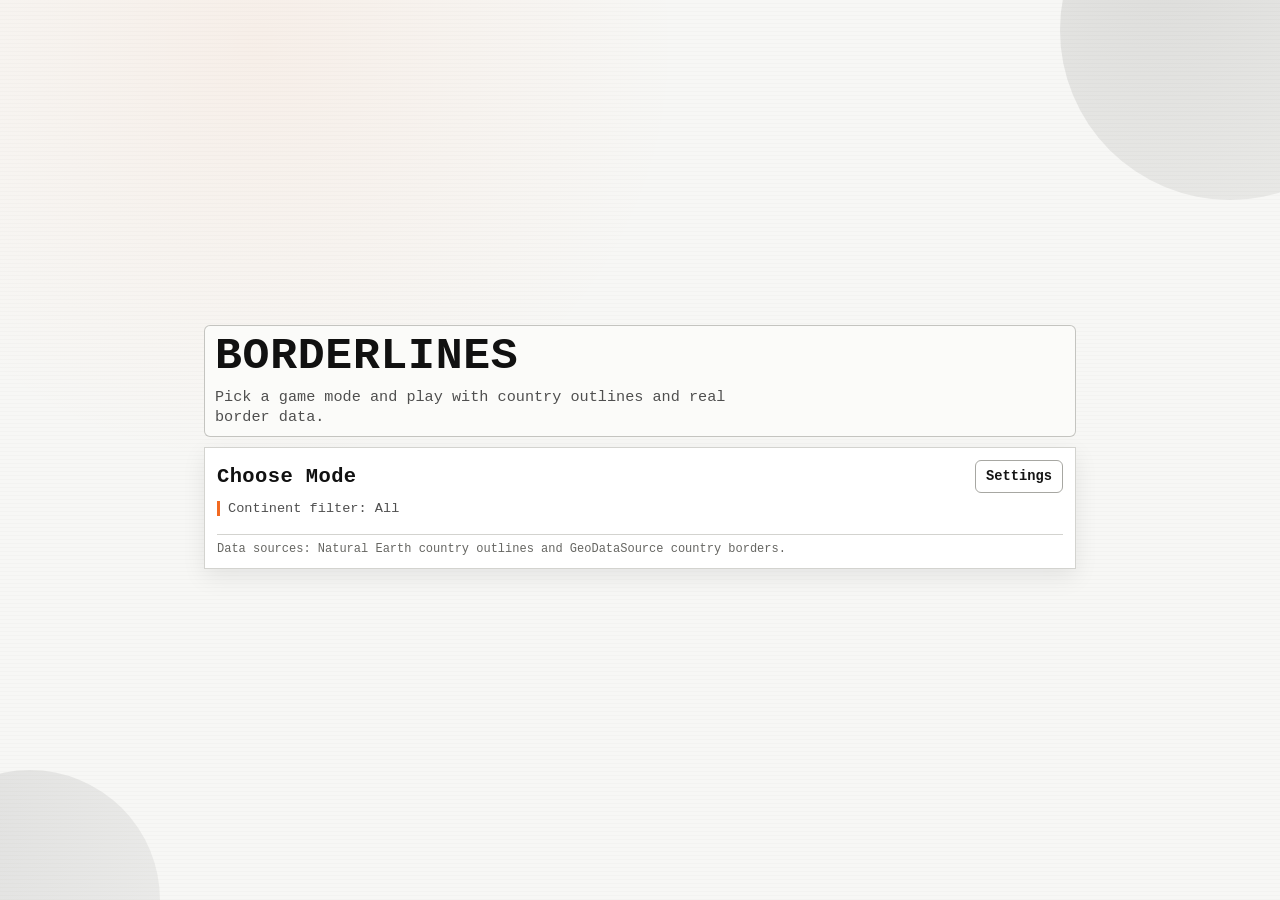
==== index.html @ 9e017c67 "s" ====
<!doctype html>
<html lang="en">
  <head>
    <meta charset="UTF-8" />
    <meta name="viewport" content="width=device-width, initial-scale=1.0" />
    <title>Borderlines Modes</title>
    <link
      rel="stylesheet"
      href="https://cdnjs.cloudflare.com/ajax/libs/font-awesome/6.7.2/css/all.min.css"
      integrity="sha512-Evv84Mr4kqVGRNSgIGL/F/aIDqQb7xQ2vcrdIwxfjThSH8CSR7PBEakCr51Ck+w+/U6swU2Im1vVX0SVk9ABhg=="
      crossorigin="anonymous"
      referrerpolicy="no-referrer"
    />
    <link rel="stylesheet" href="./style.css" />
    <link rel="stylesheet" href="./backdrop.css" />
    <link rel="stylesheet" href="./home.css" />
    <link rel="stylesheet" href="./mobile.css" media="(max-width: 780px)" />
  </head>
  <body>
    <div id="outlineBackdrop" class="outline-backdrop" aria-hidden="true"></div>
    <div class="bg-shape bg-shape-1" aria-hidden="true"></div>
    <div class="bg-shape bg-shape-2" aria-hidden="true"></div>

    <main class="app">
      <div class="top-nav-row hidden" id="topNavRow">
        <button id="backToModesBtn" type="button" class="ghost">
          <i class="fa-solid fa-arrow-left" aria-hidden="true"></i>
          <span>Back to modes</span>
        </button>
      </div>

      <header class="header">
        <h1>Borderlines</h1>
        <p id="headerDescription">
          Pick a game mode and play with country outlines and real border data.
        </p>
        <p id="headerMeta" class="header-meta hidden" aria-live="polite"></p>
      </header>

      <section id="modeSelect" class="card mode-select">
        <div class="mode-select-head">
          <h2>Choose Mode</h2>
          <button id="openSettingsBtn" type="button" class="ghost">
            Settings
          </button>
        </div>
        <p id="activeContinentLabel" class="active-filter">
          Continent filter: All
        </p>

        <div id="modeCards" class="mode-cards"></div>
        <p class="source-note">
          Data sources: Natural Earth country outlines and GeoDataSource country
          borders.
        </p>
      </section>

      <div
        id="settingsOverlay"
        class="settings-overlay hidden"
        aria-hidden="true"
      ></div>
      <div
        id="settingsPanel"
        class="settings-panel hidden"
        role="dialog"
        aria-modal="true"
        aria-labelledby="settingsTitle"
      >
        <h3 id="settingsTitle">Game Settings</h3>
        <label for="continentSelect" class="settings-label">Continent</label>
        <select id="continentSelect"></select>
        <p class="settings-note">Competitive uses the global pool (All).</p>
        <div class="settings-actions">
          <button id="saveSettingsBtn" type="button">Apply</button>
          <button id="closeSettingsBtn" type="button" class="ghost">
            Close
          </button>
        </div>
      </div>

      <div
        id="nameEntryOverlay"
        class="name-entry-overlay hidden"
        aria-hidden="true"
      ></div>
      <div
        id="nameEntryPanel"
        class="name-entry-panel hidden"
        role="dialog"
        aria-modal="true"
        aria-labelledby="nameEntryTitle"
      >
        <h3 id="nameEntryTitle">Enter Competitor Name</h3>
        <p class="name-entry-copy">
          This name is used on the Competitive Mode leaderboard.
        </p>
        <label for="nameEntryInput" class="settings-label">Display Name</label>
        <div class="name-entry-name-row">
          <input
            id="nameEntryInput"
            type="text"
            maxlength="16"
            autocomplete="off"
            placeholder="AtlasRival"
          />
          <button id="generateNameBtn" type="button" class="ghost">
            Generate
          </button>
        </div>
        <label for="nameEntryCountryInput" class="settings-label"
          >Country</label
        >
        <div class="name-entry-country-row">
          <input
            id="nameEntryCountryInput"
            type="text"
            autocomplete="off"
            placeholder="Type country (for example Japan or JP)"
          />
          <span id="nameEntryCountryEmoji" class="name-entry-country-emoji"
            >🌐</span
          >
        </div>
        <p id="nameEntryError" class="name-entry-error" aria-live="polite"></p>
        <div class="name-entry-actions">
          <button id="saveNameBtn" type="button">Save Name</button>
          <button id="cancelNameBtn" type="button" class="ghost">Cancel</button>
        </div>
      </div>

      <section id="gameSection" class="card game-card hidden">
        <div class="status-row hidden">
          <span id="roundLabel">Round 0 / 0</span>
          <span id="scoreLabel">Score: 0</span>
        </div>

        <h3 id="promptLabel" class="prompt"></h3>
        <p id="hintLabel" class="hint"></p>

        <div id="mapAssistRow" class="assist-row">
          <label class="assist-toggle" for="mapAssistToggle">
            <input id="mapAssistToggle" type="checkbox" />
            <span class="assist-toggle-ui" aria-hidden="true"></span>
            <span class="assist-toggle-text">World map assist</span>
          </label>
        </div>

        <div id="worldMapWrap" class="world-map-wrap hidden">
          <div class="map-controls" aria-label="Map zoom controls">
            <button
              id="mapZoomInBtn"
              class="map-control-btn"
              type="button"
              aria-label="Zoom in map"
            >
              +
            </button>
            <button
              id="mapZoomOutBtn"
              class="map-control-btn"
              type="button"
              aria-label="Zoom out map"
            >
              -
            </button>
          </div>
          <svg
            id="worldMapSvg"
            viewBox="0 0 920 430"
            role="img"
            aria-label="World map helper"
          ></svg>
        </div>

        <div id="singleWrap" class="outline-wrap hidden">
          <svg
            id="outlineSvg"
            viewBox="0 0 640 380"
            role="img"
            aria-label="Country outline"
          ></svg>
        </div>

        <div id="duelWrap" class="duel-wrap hidden">
          <div class="duel-card">
            <span id="leftTag" class="duel-tag">A</span>
            <svg
              id="leftSvg"
              viewBox="0 0 640 380"
              role="img"
              aria-label="Outline A"
            ></svg>
          </div>
          <div class="duel-card">
            <span id="rightTag" class="duel-tag">B</span>
            <svg
              id="rightSvg"
              viewBox="0 0 640 380"
              role="img"
              aria-label="Outline B"
            ></svg>
          </div>
        </div>

        <div
          id="multiWrap"
          class="multi-wrap hidden"
          aria-label="Clue country outlines"
        ></div>

        <div id="textInputWrap" class="answer-row hidden">
          <input
            id="answerInput"
            type="text"
            placeholder="Type answer"
            autocomplete="off"
          />
        </div>

        <div id="chainBuilderWrap" class="chain-builder-wrap hidden">
          <div class="chain-input-row">
            <div class="chain-input-cell">
              <div class="chain-inline-row">
                <input
                  id="chainInput1"
                  type="text"
                  placeholder="First middle country"
                  autocomplete="off"
                />
                <div id="chainPreviewCard1" class="chain-inline-preview hidden">
                  <svg
                    id="chainPreview1"
                    viewBox="0 0 640 380"
                    class="mini-outline-svg"
                    role="img"
                    aria-label="Middle country 1 preview"
                  ></svg>
                </div>
              </div>
            </div>
            <div class="chain-input-cell">
              <div class="chain-inline-row">
                <input
                  id="chainInput2"
                  type="text"
                  placeholder="Second middle country"
                  autocomplete="off"
                />
                <div id="chainPreviewCard2" class="chain-inline-preview hidden">
                  <svg
                    id="chainPreview2"
                    viewBox="0 0 640 380"
                    class="mini-outline-svg"
                    role="img"
                    aria-label="Middle country 2 preview"
                  ></svg>
                </div>
              </div>
            </div>
            <button id="chainSubmitBtn" type="button">Submit Chain</button>
          </div>
        </div>

        <div id="choiceWrap" class="choice-wrap hidden"></div>

        <div id="secondaryActions" class="secondary-actions hidden">
          <button id="submitBtn" type="button">Submit</button>
          <button id="revealBtn" type="button" class="ghost">
            Reveal Answer
          </button>
        </div>

        <p id="feedback" class="feedback" aria-live="polite"></p>

        <div
          id="resultOverlay"
          class="result-overlay hidden"
          aria-live="polite"
        >
          <div id="resultOverlayCard" class="result-overlay-card">
            <p id="resultOverlayMessage" class="result-overlay-message"></p>
            <button id="overlayNextBtn" type="button">Next</button>
          </div>
        </div>
      </section>

      <section id="finishCard" class="card result-card hidden">
        <h2>Game Over</h2>
        <div id="finalScore" class="score-summary"></div>
        <div id="leaderboardWrap" class="leaderboard-wrap hidden">
          <div class="leaderboard-head">
            <h3>Competitive Mode Daily Leaderboard</h3>
          </div>
          <p id="playerNameLabel" class="player-name-label">Player: not set</p>
          <p
            id="leaderboardStatus"
            class="leaderboard-status"
            aria-live="polite"
          ></p>
          <ol id="leaderboardList" class="leaderboard-list"></ol>
        </div>
      </section>
    </main>

    <script src="./vendor/d3.v7.min.js"></script>
    <script type="module" src="./js/app.js"></script>
  </body>
</html>
---- style.css ----
:root {
  --paper: #f7f7f5;
  --panel: #ffffff;
  --ink: #111111;
  --ink-muted: #4f4f4f;
  --line: #d3d3cf;
  --line-strong: #a7a7a2;
  --accent: #f26a21;
  --accent-deep: #c94d10;
  --correct: #1a7f45;
  --wrong: #ad2d2d;
  --shadow: 0 8px 22px rgba(0, 0, 0, 0.08);
}

* {
  box-sizing: border-box;
}

html,
body {
  height: 100%;
}

body {
  margin: 0;
  min-height: 100vh;
  color: var(--ink);
  background:
    radial-gradient(
      circle at 20% 5%,
      rgba(242, 106, 33, 0.06),
      transparent 32%
    ),
    repeating-linear-gradient(
      0deg,
      rgba(0, 0, 0, 0.015),
      rgba(0, 0, 0, 0.015) 1px,
      transparent 1px,
      transparent 4px
    ),
    var(--paper);
  font-family: "Menlo", "Monaco", "Courier New", "Liberation Mono", monospace;
  overflow-x: hidden;
  display: flex;
  align-items: center;
  justify-content: center;
}

body.settings-open {
  overflow: hidden;
}

body.name-modal-open {
  overflow: hidden;
}

.bg-shape {
  position: fixed;
  z-index: 0;
  border-radius: 999px;
  pointer-events: none;
}

.bg-shape-1 {
  width: 340px;
  height: 340px;
  top: -140px;
  right: -120px;
  opacity: 0.12;
  background: radial-gradient(circle at 30% 30%, #222222, #9a9a95);
}

.bg-shape-2 {
  width: 260px;
  height: 260px;
  bottom: -130px;
  left: -100px;
  opacity: 0.1;
  background: radial-gradient(circle at 20% 20%, #222222, #9d9d98);
}

.app {
  position: relative;
  z-index: 1;
  width: min(900px, 100%);
  margin: 0;
  padding: 20px 14px 26px;
}

.top-nav-row {
  margin: 0 0 8px;
  display: flex;
}

.header {
  position: relative;
  margin-bottom: 10px;
  padding: 8px 10px;
  border: 1px solid rgba(167, 167, 162, 0.65);
  border-radius: 6px;
  background: rgba(252, 252, 250, 0.9);
  backdrop-filter: blur(1px);
}

.header h1 {
  margin: 0;
  font-size: clamp(1.95rem, 3.8vw, 2.8rem);
  line-height: 1;
  letter-spacing: 0.7px;
  text-transform: uppercase;
}

.header p {
  margin: 8px 0 0;
  color: var(--ink-muted);
  max-width: 62ch;
  font-size: 0.95rem;
  line-height: 1.35;
}

.header-meta {
  margin: 8px 0 0;
  color: var(--ink);
  font-size: 0.9rem;
  font-weight: 700;
  letter-spacing: 0.15px;
  display: flex;
  flex-wrap: wrap;
  gap: 6px;
}

.meta-pill {
  display: inline-flex;
  align-items: center;
  padding: 3px 10px;
  border-radius: 999px;
  background: var(--accent);
  border: 1px solid var(--accent-deep);
  color: #fff;
  font-size: 0.78rem;
  font-weight: 700;
  line-height: 1.2;
}

.card {
  background: var(--panel);
  border: 1px solid var(--line);
  box-shadow: var(--shadow);
}

.mode-select,
.game-card,
.result-card {
  padding: 12px;
}

.game-card {
  position: relative;
}

.mode-select h2 {
  margin: 0;
  letter-spacing: 0.4px;
  font-size: 1.28rem;
}

.mode-select-head {
  display: flex;
  justify-content: space-between;
  align-items: center;
  gap: 8px;
  margin-bottom: 8px;
}

.active-filter {
  margin: 0 0 10px;
  color: var(--ink-muted);
  font-size: 0.85rem;
  border-left: 3px solid var(--accent);
  padding-left: 8px;
  cursor: pointer;
}

.active-filter:hover {
  color: var(--ink);
}

.active-filter:focus-visible {
  outline: 2px solid var(--accent);
  outline-offset: 3px;
  border-radius: 4px;
}

.settings-panel {
  position: fixed;
  left: 50%;
  top: 50%;
  transform: translate(-50%, -50%);
  z-index: 30;
  width: min(420px, calc(100vw - 24px));
  margin: 0;
  padding: 14px;
  border: 1px solid var(--line-strong);
  border-radius: 6px;
  background: #fdfdfc;
  box-shadow: 0 18px 36px rgba(0, 0, 0, 0.25);
}

.settings-overlay {
  position: fixed;
  inset: 0;
  z-index: 29;
  background: rgba(10, 10, 10, 0.45);
  backdrop-filter: blur(1px);
}

.name-entry-overlay {
  position: fixed;
  inset: 0;
  z-index: 33;
  background:
    radial-gradient(
      circle at 18% 14%,
      rgba(242, 106, 33, 0.22),
      transparent 44%
    ),
    rgba(9, 9, 9, 0.62);
  backdrop-filter: blur(2px);
}

.name-entry-panel {
  position: fixed;
  left: 50%;
  top: 50%;
  transform: translate(-50%, -50%);
  z-index: 34;
  width: min(440px, calc(100vw - 24px));
  margin: 0;
  padding: 16px;
  border: 1px solid rgba(201, 77, 16, 0.5);
  border-radius: 10px;
  background: linear-gradient(
    160deg,
    rgba(255, 255, 255, 0.98),
    rgba(251, 246, 242, 0.98)
  );
  box-shadow: 0 26px 58px rgba(0, 0, 0, 0.28);
}

.name-entry-panel h3 {
  margin: 0;
  letter-spacing: 0.25px;
  font-size: 1.04rem;
}

.name-entry-copy {
  margin: 6px 0 10px;
  color: var(--ink-muted);
  font-size: 0.82rem;
  line-height: 1.4;
}

.name-entry-name-row {
  display: grid;
  grid-template-columns: 1fr auto;
  gap: 8px;
  align-items: center;
}

#nameEntryInput {
  width: 100%;
  border: 1px solid rgba(201, 77, 16, 0.42);
  border-radius: 8px;
  padding: 10px 11px;
  font: inherit;
  font-size: 1rem;
  font-weight: 700;
  color: #1d1d1a;
  background: #fff;
}

.name-entry-country-row {
  display: grid;
  grid-template-columns: 1fr auto;
  gap: 8px;
  align-items: center;
}

#nameEntryCountryInput {
  width: 100%;
  margin-top: 2px;
  border: 1px solid rgba(201, 77, 16, 0.35);
  border-radius: 8px;
  padding: 9px 10px;
  font: inherit;
  font-size: 0.92rem;
  background: #fff;
}

.name-entry-country-emoji {
  width: 38px;
  height: 38px;
  margin-top: 2px;
  border: 1px solid rgba(201, 77, 16, 0.35);
  border-radius: 8px;
  display: inline-flex;
  align-items: center;
  justify-content: center;
  font-size: 1.2rem;
  background: #fff;
}

#generateNameBtn {
  min-width: 98px;
  margin-top: 0;
}

#nameEntryInput:focus {
  outline: none;
  border-color: var(--accent);
  box-shadow: 0 0 0 3px rgba(242, 106, 33, 0.22);
}

#nameEntryCountryInput:focus {
  outline: none;
  border-color: var(--accent);
  box-shadow: 0 0 0 3px rgba(242, 106, 33, 0.18);
}

.name-entry-error {
  min-height: 20px;
  margin: 7px 0 0;
  color: var(--wrong);
  font-size: 0.78rem;
  font-weight: 700;
}

.name-entry-actions {
  margin-top: 8px;
  display: flex;
  gap: 8px;
  flex-wrap: wrap;
}

#saveNameBtn {
  background: var(--accent);
  border-color: var(--accent-deep);
}

#saveNameBtn:hover {
  background: var(--accent-deep);
}

.settings-panel h3 {
  margin: 0 0 6px;
  font-size: 0.95rem;
}

.settings-label {
  display: block;
  margin-bottom: 4px;
  font-weight: 700;
  font-size: 0.85rem;
}

#continentSelect {
  width: 100%;
  border: 1px solid var(--line-strong);
  border-radius: 6px;
  padding: 7px 8px;
  font: inherit;
  background: #fff;
}

.settings-actions {
  margin-top: 8px;
  display: flex;
  gap: 8px;
  flex-wrap: wrap;
}

.settings-note {
  margin: 6px 0 0;
  color: var(--ink-muted);
  font-size: 0.78rem;
  line-height: 1.35;
}

.mode-cards {
  display: grid;
  grid-template-columns: repeat(2, minmax(0, 1fr));
  gap: 10px;
}

.mode-card {
  border: 1px solid var(--line-strong);
  border-radius: 10px;
  background: linear-gradient(170deg, #ffffff, #fbfbf8);
  color: var(--ink);
  text-align: left;
  padding: 11px;
  display: grid;
  grid-template-columns: 1fr;
  gap: 9px;
  align-items: start;
  cursor: pointer;
  transition:
    transform 140ms ease,
    border-color 110ms ease,
    background-color 110ms ease,
    box-shadow 140ms ease;
}

.mode-card-top {
  display: grid;
  grid-template-columns: auto 1fr;
  gap: 9px;
  align-items: start;
}

.mode-card-icon {
  width: 30px;
  height: 30px;
  border: 1px solid rgba(201, 77, 16, 0.28);
  border-radius: 8px;
  background: rgba(242, 106, 33, 0.09);
  color: #a44712;
  display: inline-flex;
  align-items: center;
  justify-content: center;
  font-size: 0.94rem;
  line-height: 1;
}

.mode-card-copy {
  display: grid;
  gap: 4px;
}

.mode-card strong {
  font-size: 0.98rem;
  line-height: 1.05;
}

.mode-card-copy > span {
  color: var(--ink-muted);
  font-size: 0.8rem;
  line-height: 1.25;
}

.mode-card:hover {
  border-color: var(--accent);
  background: linear-gradient(170deg, #fffdf8, #fff4ec);
  box-shadow: 0 8px 20px rgba(0, 0, 0, 0.1);
  transform: translateY(-1px);
}

.mode-card.locked {
  border-color: #b7b7b2;
  background: linear-gradient(180deg, #f3f3f1, #ecece8);
  color: #5e5e59;
  cursor: not-allowed;
  opacity: 0.9;
}

.mode-card.locked:hover {
  border-color: #b7b7b2;
  background: linear-gradient(180deg, #f3f3f1, #ecece8);
}

.mode-lock-note {
  display: inline-flex;
  justify-self: start;
  align-items: center;
  padding: 3px 8px;
  border: 1px solid #a0a09b;
  border-radius: 999px;
  background: #dfdfda;
  color: #3d3d38;
  font-size: 0.72rem;
  font-weight: 700;
}

.status-row {
  display: flex;
  justify-content: space-between;
  gap: 8px;
  font-weight: 700;
  font-size: 0.85rem;
  margin-bottom: 8px;
}

.prompt {
  margin: 4px 0;
  font-size: 1.18rem;
  line-height: 1.18;
}

.hint {
  margin: 3px 0 10px;
  color: var(--ink-muted);
  font-size: 0.84rem;
  line-height: 1.3;
}

.assist-row {
  margin: 0 0 8px;
}

.assist-toggle {
  display: inline-flex;
  align-items: center;
  gap: 7px;
  color: var(--ink-muted);
  font-weight: 600;
  font-size: 0.82rem;
  cursor: pointer;
}

.assist-toggle input {
  position: absolute;
  opacity: 0;
  width: 1px;
  height: 1px;
  pointer-events: none;
}

.assist-toggle-ui {
  width: 36px;
  height: 20px;
  border-radius: 999px;
  border: 1px solid var(--line-strong);
  background: #efefed;
  position: relative;
  flex: 0 0 auto;
  transition: background-color 150ms ease;
}

.assist-toggle-ui::after {
  content: "";
  position: absolute;
  width: 14px;
  height: 14px;
  border-radius: 50%;
  top: 2px;
  left: 2px;
  background: #ffffff;
  border: 1px solid #9d9d99;
  transition: transform 150ms ease;
}

.assist-toggle input:checked + .assist-toggle-ui {
  background: var(--accent);
  border-color: var(--accent-deep);
}

.assist-toggle input:checked + .assist-toggle-ui::after {
  transform: translateX(16px);
  border-color: #8d350f;
}

.assist-toggle-text {
  line-height: 1.15;
}

.world-map-wrap {
  margin-bottom: 10px;
  border: 1px solid var(--line-strong);
  border-radius: 6px;
  background: #fbfbfa;
  overflow: hidden;
  position: relative;
}

#worldMapSvg {
  width: 100%;
  height: auto;
  display: block;
  cursor: grab;
  touch-action: none;
  -webkit-tap-highlight-color: transparent;
}

#worldMapSvg.is-zooming {
  cursor: grabbing;
}

#worldMapSvg:active {
  cursor: grabbing;
}

.world-country {
  fill: #e7e7e3;
  stroke: #9d9d99;
  stroke-width: 0.65;
  stroke-linejoin: round;
  stroke-linecap: round;
  vector-effect: non-scaling-stroke;
  shape-rendering: geometricPrecision;
}

#worldMapSvg.is-zooming .world-country {
  vector-effect: none;
  shape-rendering: optimizeSpeed;
}

#worldMapSvg.is-zooming .world-map-label-tag {
  opacity: 0;
}

.world-country[data-iso2] {
  cursor: inherit;
}

.world-country[data-iso2]:hover {
  fill: #f1ebe0;
}

.map-controls {
  position: absolute;
  right: 10px;
  top: 10px;
  display: flex;
  flex-direction: column;
  gap: 8px;
  z-index: 2;
}

.map-control-btn {
  width: 48px;
  height: 48px;
  border: 1px solid #111;
  background: rgba(247, 244, 235, 0.96);
  color: #111;
  font-size: 1.4rem;
  line-height: 1;
  cursor: pointer;
  touch-action: manipulation;
}

.map-control-btn:hover {
  background: #ece6d8;
}

.map-control-btn:active {
  background: #e3dac7;
}

.map-control-btn:focus-visible {
  outline: 2px solid var(--accent);
  outline-offset: 1px;
}
.world-country.focus,
.world-country.role-clue,
.world-country.role-mid {
  fill: #f7c6a9;
  stroke: var(--accent-deep);
  stroke-width: 1;
}

.world-country.role-answer,
.world-country.role-destination {
  fill: green;
  stroke: #7a2f08;
  stroke-width: 1.1;
}

.world-country.role-selected {
  fill: #f7d35b;
  stroke: #9a6c00;
  stroke-width: 1.2;
}

.world-country.role-start {
  fill: green;
  stroke: #585854;
  stroke-width: 1.1;
}

.world-chain-arrow {
  stroke: var(--accent-deep);
  stroke-width: 2;
  fill: none;
  marker-end: url(#worldArrowHead);
  opacity: 0.9;
}

.world-map-label {
  font-size: 12px;
  font-weight: 700;
  fill: #fff;
}

.world-map-label-bg {
  fill: var(--ink);
  stroke: #000;
  stroke-width: 0.8;
}

.outline-wrap,
.duel-card,
.mini-outline-card {
  border: 1px dashed var(--line-strong);
  border-radius: 6px;
  background: #fafaf9;
  overflow: hidden;
}

#outlineSvg,
#leftSvg,
#rightSvg,
.mini-outline-svg {
  width: 100%;
  height: auto;
  display: block;
}

.country-path {
  fill: #efefec;
  stroke: #212121;
  stroke-width: 1.9;
  stroke-linejoin: round;
  animation: pop-in 220ms ease-out;
}

@keyframes pop-in {
  from {
    transform: scale(0.985);
    transform-origin: center;
    opacity: 0.4;
  }
  to {
    transform: scale(1);
    opacity: 1;
  }
}

.duel-wrap {
  display: grid;
  grid-template-columns: repeat(2, minmax(0, 1fr));
  gap: 9px;
}

.multi-wrap {
  display: grid;
  grid-template-columns: repeat(3, minmax(0, 1fr));
  gap: 8px;
  margin-bottom: 10px;
}

.mini-outline-label,
.duel-tag {
  display: inline-block;
  margin: 6px;
  padding: 2px 7px;
  border-radius: 4px;
  background: var(--ink);
  color: #fff;
  font-size: 0.72rem;
  font-weight: 700;
}

.answer-row {
  margin-top: 10px;
  display: grid;
  grid-template-columns: 1fr;
  gap: 8px;
}

.chain-builder-wrap {
  margin-top: 10px;
  display: grid;
  gap: 8px;
}

.chain-input-row {
  display: grid;
  grid-template-columns: 1fr 1fr auto;
  gap: 8px;
  align-items: start;
}

.chain-builder-wrap.without-inline-submit .chain-input-row {
  grid-template-columns: 1fr 1fr;
}

.chain-input-cell {
  display: grid;
  gap: 5px;
}

.chain-inline-row {
  display: grid;
  grid-template-columns: 1fr 66px;
  gap: 6px;
  align-items: center;
}

#chainInput1,
#chainInput2,
#answerInput {
  border: 1px solid var(--line-strong);
  border-radius: 6px;
  padding: 8px 9px;
  font-size: 0.92rem;
  background: #fff;
}

#chainInput1:focus,
#chainInput2:focus,
#answerInput:focus,
#continentSelect:focus {
  outline: none;
  border-color: var(--accent);
  box-shadow: 0 0 0 2px rgba(242, 106, 33, 0.18);
}

.chain-inline-preview {
  width: 66px;
  height: 44px;
  border: 1px dashed var(--line-strong);
  border-radius: 6px;
  background: #fbfbfa;
  overflow: hidden;
}

.chain-inline-preview .mini-outline-svg {
  width: 100%;
  height: 100%;
}

input,
button {
  font: inherit;
}

.choice-wrap {
  margin-top: 10px;
  display: grid;
  grid-template-columns: repeat(3, minmax(0, 1fr));
  gap: 8px;
}

.secondary-actions {
  margin-top: 8px;
  display: flex;
  justify-content: flex-start;
  gap: 8px;
  flex-wrap: wrap;
}

.secondary-actions button {
  min-width: 140px;
}

.choice-btn,
button {
  border: 1px solid #151515;
  border-radius: 6px;
  padding: 8px 10px;
  background: #151515;
  color: #fff;
  font-weight: 700;
  font-size: 0.86rem;
  cursor: pointer;
  transition:
    background-color 120ms ease,
    border-color 120ms ease;
}

.choice-btn:hover,
button:hover {
  background: #2a2a2a;
}

button.ghost {
  background: #fff;
  color: #151515;
  border-color: var(--line-strong);
}

button.ghost:hover {
  background: #f6f6f4;
  border-color: var(--accent);
}

#backToModesBtn {
  display: inline-flex;
  align-items: center;
  gap: 6px;
}

#submitBtn,
#chainSubmitBtn,
#saveSettingsBtn,
#overlayNextBtn {
  background: var(--accent);
  border-color: var(--accent-deep);
}

#submitBtn:hover,
#chainSubmitBtn:hover,
#saveSettingsBtn:hover,
#overlayNextBtn:hover {
  background: var(--accent-deep);
}

.feedback {
  min-height: 20px;
  margin: 10px 0 2px;
  font-size: 0.85rem;
  font-weight: 700;
}

.feedback.correct {
  color: var(--correct);
}

.feedback.wrong {
  color: var(--wrong);
}

.result-overlay {
  position: absolute;
  inset: 0;
  display: grid;
  place-items: center;
  background: rgba(0, 0, 0, 0.42);
  border-radius: 6px;
  z-index: 6;
}

.result-overlay-card {
  width: min(520px, calc(100% - 20px));
  background: #fff;
  border: 1px solid var(--line-strong);
  border-radius: 6px;
  padding: 12px;
  box-shadow: 0 8px 20px rgba(0, 0, 0, 0.18);
}

.result-overlay-card.correct {
  border-left: 4px solid var(--correct);
}

.result-overlay-card.wrong {
  border-left: 4px solid var(--wrong);
}

.result-overlay-message {
  margin: 0 0 8px;
  color: #202020;
  font-weight: 700;
  font-size: 0.92rem;
}

.nav-row,
.finish-actions {
  display: flex;
  gap: 8px;
  flex-wrap: wrap;
}

.finish-actions {
  margin-top: 10px;
}

.score-summary {
  margin-top: 8px;
  margin-bottom: 10px;
  border: 1px solid rgba(201, 77, 16, 0.35);
  border-radius: 10px;
  padding: 10px;
  background: linear-gradient(
    140deg,
    rgba(255, 255, 255, 0.98),
    rgba(255, 244, 236, 0.95)
  );
  box-shadow: inset 0 0 0 1px rgba(255, 255, 255, 0.7);
}

.score-summary-label {
  color: var(--ink-muted);
  font-size: 0.76rem;
  font-weight: 700;
  letter-spacing: 0.5px;
  text-transform: uppercase;
}

.score-summary-value {
  display: flex;
  align-items: baseline;
  gap: 6px;
  margin-top: 1px;
}

.score-summary-main {
  font-size: clamp(2rem, 4.7vw, 2.7rem);
  line-height: 1;
  font-weight: 800;
  color: var(--accent-deep);
}

.score-summary-divider,
.score-summary-max {
  font-size: 1.12rem;
  font-weight: 700;
  color: #4c4b47;
}

.score-summary-meta {
  margin-top: 4px;
  display: inline-flex;
  align-items: center;
  gap: 7px;
  padding: 3px 9px;
  border-radius: 999px;
  border: 1px solid rgba(76, 75, 71, 0.2);
  background: rgba(255, 255, 255, 0.9);
  color: #2d2c29;
  font-size: 0.75rem;
  font-weight: 700;
}

.score-summary-dot {
  width: 5px;
  height: 5px;
  border-radius: 999px;
  background: var(--accent);
}

.leaderboard-wrap {
  margin-top: 10px;
  border: 1px solid var(--line);
  border-radius: 6px;
  padding: 10px;
  background: #fafaf8;
}

.leaderboard-head {
  display: flex;
  justify-content: space-between;
  align-items: center;
  gap: 8px;
}

.leaderboard-head h3 {
  margin: 0;
  font-size: 0.95rem;
}

.player-name-label {
  margin: 8px 0 6px;
  font-size: 0.82rem;
  color: var(--ink-muted);
}

#changePlayerNameBtn {
  margin-bottom: 6px;
}

.leaderboard-status {
  min-height: 18px;
  margin: 0 0 8px;
  font-size: 0.78rem;
  color: var(--ink-muted);
}

.leaderboard-status.wrong {
  color: var(--wrong);
}

.leaderboard-list {
  margin: 0;
  padding: 0;
  list-style: none;
  display: grid;
  gap: 6px;
}

.leaderboard-row {
  display: grid;
  grid-template-columns: 44px minmax(0, 1fr) 74px 58px;
  align-items: center;
  gap: 6px;
  border: 1px solid var(--line);
  border-radius: 6px;
  padding: 6px 8px;
  font-size: 0.8rem;
  background: #fff;
  position: relative;
}

.leaderboard-row.me {
  border: 2px solid var(--accent);
  background: #fff8f2;
  box-shadow: 0 0 0 1px rgba(242, 106, 33, 0.18);
}

.lb-you {
  position: absolute;
  top: -8px;
  right: 8px;
  padding: 1px 7px;
  border-radius: 999px;
  background: var(--accent);
  color: #fff;
  font-size: 0.68rem;
  font-weight: 800;
  letter-spacing: 0.01em;
}

.lb-rank,
.lb-score,
.lb-time {
  font-weight: 700;
}

.lb-name {
  white-space: nowrap;
  overflow: hidden;
  text-overflow: ellipsis;
}

.source-note {
  margin: 8px 0 0;
  font-size: 0.75rem;
  color: #666662;
  border-top: 1px solid var(--line);
  padding-top: 7px;
}

.hidden {
  display: none;
}

@media (max-width: 780px) {
  .mode-cards,
  .choice-wrap {
    grid-template-columns: 1fr;
  }

  .duel-wrap {
    grid-template-columns: repeat(2, minmax(0, 1fr));
  }

  .multi-wrap {
    grid-template-columns: repeat(2, minmax(0, 1fr));
  }

  .meta-pill {
    padding: 2px 8px;
    font-size: 0.72rem;
  }

  .answer-row,
  .chain-input-row {
    grid-template-columns: 1fr;
  }

  button,
  #answerInput,
  #chainInput1,
  #chainInput2,
  #nameEntryInput,
  #nameEntryCountryInput {
    width: 100%;
  }

  .name-entry-name-row,
  .name-entry-country-row {
    grid-template-columns: 1fr;
  }

  .name-entry-country-emoji {
    width: 100%;
    justify-content: flex-start;
    padding-left: 10px;
  }

  .leaderboard-row {
    grid-template-columns: 34px minmax(0, 1fr) 64px 46px;
    font-size: 0.74rem;
    padding: 6px;
  }

  .name-entry-panel {
    padding: 12px;
  }

  .score-summary {
    padding: 8px;
  }
}
---- home.css ----
/* Home-only overrides for a compact newspaper puzzle vibe. */
body.home-view .header {
  margin-bottom: 10px;
  padding: 12px;
  border-top: 4px solid #111;
  border-bottom: 1px solid #cfcfca;
}

body.home-view .header h1 {
  display: inline-block;
  margin-bottom: 6px;
  padding-right: 8px;
  border-right: 5px solid var(--accent);
}

body.home-view .header p {
  margin: 0;
  max-width: 68ch;
  font-size: 0.88rem;
  color: #5a5a56;
}

body.home-view .header .header-meta {
  margin: 0;
}

body.home-view .mode-select-head {
  margin-bottom: 6px;
}

body.home-view .mode-select h2 {
  text-transform: uppercase;
  letter-spacing: 0.6px;
  font-size: 1.03rem;
}

body.home-view .active-filter {
  display: inline-flex;
  align-items: center;
  margin-bottom: 8px;
  padding: 3px 10px;
  border: 1px solid var(--accent-deep);
  border-radius: 999px;
  background: var(--accent);
  color: #fff;
  font-size: 0.78rem;
  font-weight: 700;
  line-height: 1.2;
}

body.home-view .mode-cards {
  grid-template-columns: repeat(2, minmax(0, 1fr));
  gap: 8px;
}

body.home-view .mode-card {
  min-height: 112px;
  padding: 9px;
  border-radius: 8px;
}

body.home-view .mode-card .mode-card-icon {
  width: 32px;
  height: 32px;
}

body.home-view .mode-card strong {
  font-size: 0.9rem;
}

body.home-view .mode-card-copy > span {
  font-size: 0.77rem;
}

body.home-view .mode-card:hover {
  background: #fff7f2;
}

@media (max-width: 780px) {
  body.home-view .header {
    margin-bottom: 6px;
    padding: 10px;
    border-top-width: 3px;
  }

  body.home-view .header h1 {
    margin-bottom: 4px;
    border-right-width: 4px;
  }

  body.home-view .header p {
    font-size: 0.74rem;
    line-height: 1.22;
  }

  body.home-view .header .header-meta {
    font-size: 0.74rem;
  }

  body.home-view .mode-cards {
    grid-template-columns: repeat(2, minmax(0, 1fr));
    gap: 6px;
  }

  body.home-view .active-filter {
    padding: 2px 8px;
    font-size: 0.72rem;
  }

  body.home-view .mode-card {
    min-height: 0;
    padding: 8px;
  }

  body.home-view .mode-card strong {
    font-size: 0.83rem;
  }

  body.home-view .mode-card-copy > span {
    font-size: 0.72rem;
  }
}
---- mobile.css ----
/* Mobile-only layout constraints and compact typography. */
@media (max-width: 780px) {
  :root {
    --mobile-gap: 6px;
    --mobile-radius: 6px;
  }

  html,
  body {
    height: 100%;
  }

  body {
    min-height: 100dvh;
    max-height: none;
    display: block;
    overflow-y: auto;
    overflow-x: hidden;
  }

  .bg-shape {
    opacity: 0.08;
    transform: scale(0.7);
  }

  .app {
    width: 100%;
    max-width: 100%;
    min-height: 0;
    height: auto;
    margin: 0;
    padding: 6px;
    display: flex;
    flex-direction: column;
    gap: var(--mobile-gap);
    overflow: visible;
  }

  .top-nav-row {
    margin: 0;
  }

  .top-nav-row #backToModesBtn {
    width: auto;
    min-width: 0;
    min-height: 34px;
    padding: 6px 10px;
    font-size: 0.78rem;
    line-height: 1.1;
  }

  .header {
    margin: 0;
    padding: 8px 9px;
  }

  .header h1 {
    font-size: clamp(1.2rem, 5.4vw, 1.6rem);
  }

  .header p {
    font-size: 0.8rem;
    line-height: 1.3;
  }

  .card {
    border-radius: var(--mobile-radius);
  }

  .mode-select,
  .game-card,
  .result-card {
    padding: 10px;
    overflow: visible;
    -webkit-overflow-scrolling: touch;
  }

  .game-card {
    padding-bottom: calc(188px + env(safe-area-inset-bottom));
  }

  #textInputWrap.docked-input {
    position: fixed;
    left: 8px;
    right: 8px;
    bottom: calc(60px + env(safe-area-inset-bottom));
    z-index: 13;
    margin: 0;
    padding: 8px 8px 6px;
    border: 1px solid rgba(167, 167, 162, 0.5);
    border-bottom: 0;
    border-radius: 8px 8px 0 0;
    background: rgba(252, 252, 249, 0.97);
    backdrop-filter: blur(1px);
  }

  #choiceWrap.docked-choice {
    position: fixed;
    left: 8px;
    right: 8px;
    bottom: calc(60px + env(safe-area-inset-bottom));
    z-index: 13;
    margin: 0;
    padding: 8px 8px 6px;
    border: 1px solid rgba(167, 167, 162, 0.5);
    border-bottom: 0;
    border-radius: 8px 8px 0 0;
    background: rgba(252, 252, 249, 0.97);
    backdrop-filter: blur(1px);
    grid-template-columns: repeat(3, minmax(0, 1fr));
  }

  .chain-builder-wrap.without-inline-submit {
    margin-bottom: calc(86px + env(safe-area-inset-bottom));
  }

  .chain-builder-wrap.without-inline-submit .chain-input-row {
    grid-template-columns: 1fr;
  }

  #modeSelect,
  #gameSection,
  #finishCard {
    min-height: auto;
  }

  .mode-select h2,
  .result-card h2 {
    font-size: 1.04rem;
  }

  .active-filter,
  .settings-label,
  .settings-panel h3,
  .status-row,
  .hint,
  .assist-toggle,
  .feedback,
  .source-note {
    font-size: 0.82rem;
  }

  .settings-panel {
    width: min(92vw, 360px);
    max-height: calc(100dvh - 24px);
    margin: 0;
    padding: 10px;
    overflow: auto;
  }

  #continentSelect,
  #answerInput,
  #chainInput1,
  #chainInput2 {
    min-height: 42px;
    padding: 9px 10px;
    font-size: 0.95rem;
  }

  .mode-cards {
    gap: 6px;
  }

  .mode-card {
    padding: 8px;
    gap: 6px;
  }

  .mode-card strong {
    font-size: 0.92rem;
  }

  .mode-card-copy > span {
    font-size: 0.82rem;
  }

  .prompt {
    margin: 4px 0;
    font-size: 1.1rem;
  }

  .hint,
  .assist-row {
    margin: 0 0 6px;
  }

  .assist-toggle-ui {
    width: 32px;
    height: 18px;
  }

  .assist-toggle-ui::after {
    width: 12px;
    height: 12px;
  }

  .assist-toggle input:checked + .assist-toggle-ui::after {
    transform: translateX(14px);
  }

  .world-map-wrap,
  .outline-wrap,
  .duel-card,
  .mini-outline-card {
    border-radius: 6px;
    margin-bottom: 6px;
  }

  #worldMapSvg {
    min-height: clamp(220px, 32dvh, 360px);
    max-height: 42dvh;
  }

  .map-controls {
    right: 8px;
    top: 8px;
    gap: 6px;
  }

  .map-control-btn {
    width: 44px;
    height: 44px;
    font-size: 1.25rem;
  }
  #outlineSvg,
  #leftSvg,
  #rightSvg {
    max-height: 21dvh;
  }

  .multi-wrap .mini-outline-svg {
    max-height: 12dvh;
  }

  .multi-wrap,
  .duel-wrap,
  .choice-wrap,
  .answer-row,
  .chain-input-row,
  .finish-actions {
    gap: 6px;
  }

  .duel-wrap {
    grid-template-columns: repeat(2, minmax(0, 1fr));
  }

  .multi-wrap {
    grid-template-columns: repeat(2, minmax(0, 1fr));
  }

  button,
  .choice-btn,
  #submitBtn,
  #chainSubmitBtn,
  #backToModesBtnBottom,
  #overlayNextBtn,
  #saveSettingsBtn,
  #closeSettingsBtn,
  #openSettingsBtn {
    min-height: 42px;
    padding: 9px 10px;
    font-size: 0.9rem;
    border-radius: 6px;
  }

  .secondary-actions {
    position: fixed;
    left: 8px;
    right: 8px;
    bottom: max(8px, env(safe-area-inset-bottom));
    z-index: 12;
    margin-top: 0;
    padding: 8px;
    border: 1px solid rgba(167, 167, 162, 0.5);
    border-radius: 8px;
    background: rgba(252, 252, 249, 0.96);
    backdrop-filter: blur(1px);
    justify-content: stretch;
    max-width: 900px;
    margin-left: auto;
    margin-right: auto;
  }

  .secondary-actions.paired-with-input {
    border-top: 0;
    border-radius: 0 0 8px 8px;
    padding-top: 6px;
  }

  .secondary-actions.paired-with-choice,
  .secondary-actions.paired-with-chain {
    border-top: 0;
    border-radius: 0 0 8px 8px;
    padding-top: 6px;
  }

  .secondary-actions button {
    flex: 1 1 0;
    min-width: 0;
  }

  #backToModesBtn {
    width: auto;
    flex: 0 0 auto;
    height: 30px;
    min-height: 30px;
    max-height: 30px;
    padding: 0 10px;
    font-size: 0.78rem;
    line-height: 30px;
  }

  .top-nav-row #backToModesBtn {
    height: 30px;
    min-height: 30px;
    max-height: 30px;
    padding: 0 10px;
    line-height: 30px;
  }

  .feedback {
    min-height: 20px;
    margin: 6px 0 1px;
  }

  .source-note {
    margin-top: 6px;
    line-height: 1.2;
  }

  .result-overlay {
    border-radius: 6px;
  }

  .result-overlay-card {
    width: min(92vw, 330px);
    padding: 9px;
    border-radius: 6px;
  }

  .result-overlay-message {
    margin-bottom: 7px;
    font-size: 0.88rem;
    line-height: 1.2;
  }
}

@media (max-width: 420px) {
  .header h1 {
    font-size: 1.14rem;
  }

  .header p,
  .status-row,
  .hint,
  .assist-toggle,
  .mode-card strong,
  .mode-card-copy > span,
  button,
  #answerInput,
  #chainInput1,
  #chainInput2,
  .feedback,
  .source-note {
    font-size: 0.8rem;
  }

  #worldMapSvg {
    min-height: clamp(200px, 30dvh, 300px);
    max-height: 38dvh;
  }

  #outlineSvg,
  #leftSvg,
  #rightSvg {
    max-height: 19dvh;
  }
}
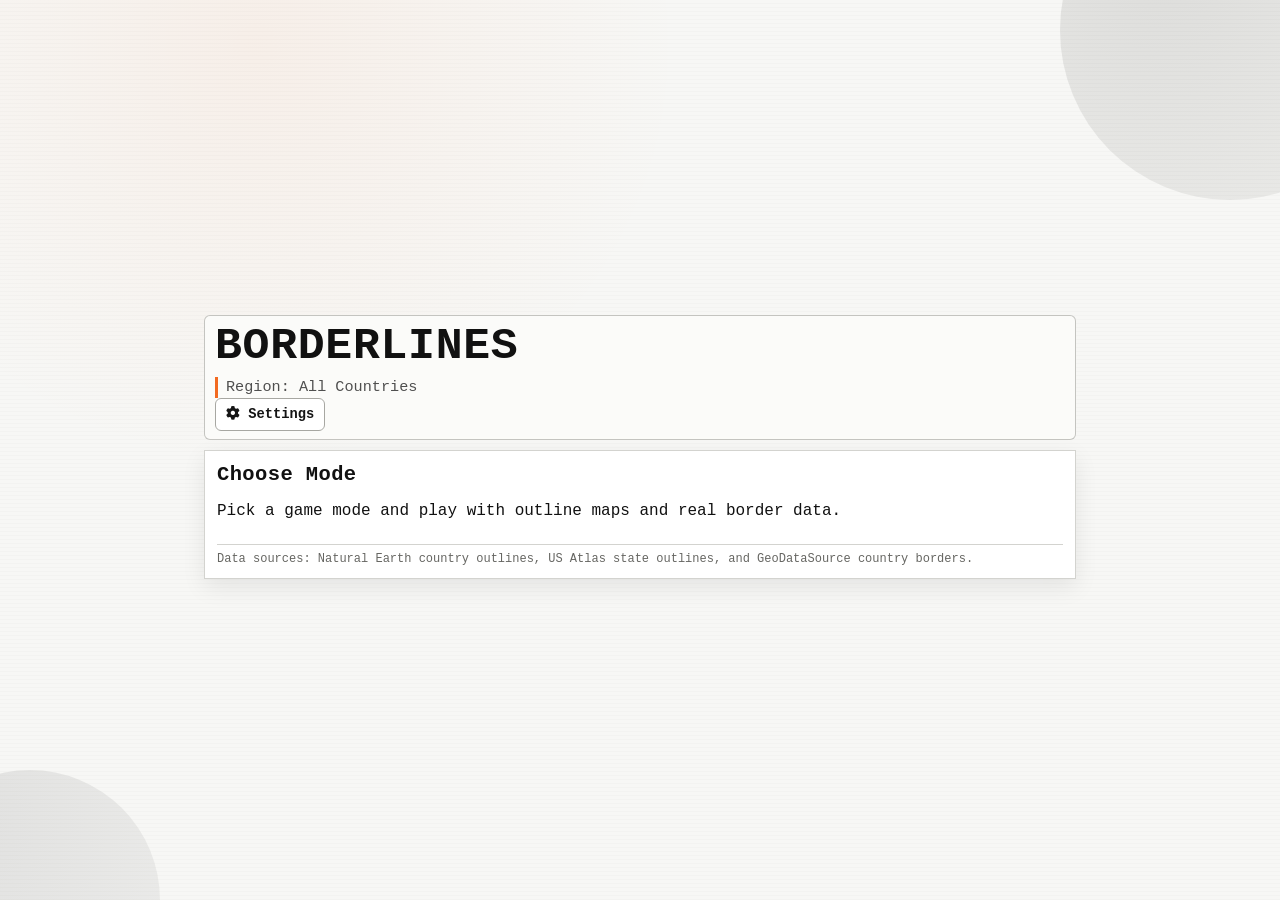
==== commit 49e9dd05: "s" ====
--- a/index.html
+++ b/index.html
@@ -30,28 +30,38 @@
       </div>
 
       <header class="header">
-        <h1>Borderlines</h1>
-        <p id="headerDescription">
-          Pick a game mode and play with country outlines and real border data.
-        </p>
+        <div class="header-title-row">
+          <h1>Borderlines</h1>
+          <span id="headerModeLabel" class="header-mode-label hidden"></span>
+        </div>
+        <div class="header-utility-row">
+          <p id="activeContinentLabel" class="active-filter">
+            Region: All Countries
+          </p>
+          <button
+            id="openSettingsBtn"
+            type="button"
+            class="ghost"
+            aria-label="Open settings"
+          >
+            <i class="fa-solid fa-gear" aria-hidden="true"></i>
+            <span class="settings-btn-label">Settings</span>
+          </button>
+        </div>
         <p id="headerMeta" class="header-meta hidden" aria-live="polite"></p>
       </header>
 
       <section id="modeSelect" class="card mode-select">
         <div class="mode-select-head">
           <h2>Choose Mode</h2>
-          <button id="openSettingsBtn" type="button" class="ghost">
-            Settings
-          </button>
-        </div>
-        <p id="activeContinentLabel" class="active-filter">
-          Continent filter: All
+        </div>
+        <p id="headerDescription">
+          Pick a game mode and play with outline maps and real border data.
         </p>
-
         <div id="modeCards" class="mode-cards"></div>
         <p class="source-note">
-          Data sources: Natural Earth country outlines and GeoDataSource country
-          borders.
+          Data sources: Natural Earth country outlines, US Atlas state outlines,
+          and GeoDataSource country borders.
         </p>
       </section>
 
@@ -68,9 +78,11 @@
         aria-labelledby="settingsTitle"
       >
         <h3 id="settingsTitle">Game Settings</h3>
-        <label for="continentSelect" class="settings-label">Continent</label>
+        <label for="continentSelect" class="settings-label">Region</label>
         <select id="continentSelect"></select>
-        <p class="settings-note">Competitive uses the global pool (All).</p>
+        <p class="settings-note">
+          Competitive always uses All Countries (continent and US States filters do not apply).
+        </p>
         <div class="settings-actions">
           <button id="saveSettingsBtn" type="button">Apply</button>
           <button id="closeSettingsBtn" type="button" class="ghost">
@@ -142,7 +154,9 @@
           <label class="assist-toggle" for="mapAssistToggle">
             <input id="mapAssistToggle" type="checkbox" />
             <span class="assist-toggle-ui" aria-hidden="true"></span>
-            <span class="assist-toggle-text">World map assist</span>
+            <span id="mapAssistToggleText" class="assist-toggle-text"
+              >Map assist</span
+            >
           </label>
         </div>
 
@@ -169,7 +183,7 @@
             id="worldMapSvg"
             viewBox="0 0 920 430"
             role="img"
-            aria-label="World map helper"
+            aria-label="Map helper"
           ></svg>
         </div>
 
@@ -206,7 +220,7 @@
         <div
           id="multiWrap"
           class="multi-wrap hidden"
-          aria-label="Clue country outlines"
+          aria-label="Clue outlines"
         ></div>
 
         <div id="textInputWrap" class="answer-row hidden">
@@ -304,6 +318,7 @@
     </main>
 
     <script src="./vendor/d3.v7.min.js"></script>
+    <script src="./vendor/topojson-client.min.js"></script>
     <script type="module" src="./js/app.js"></script>
   </body>
 </html>
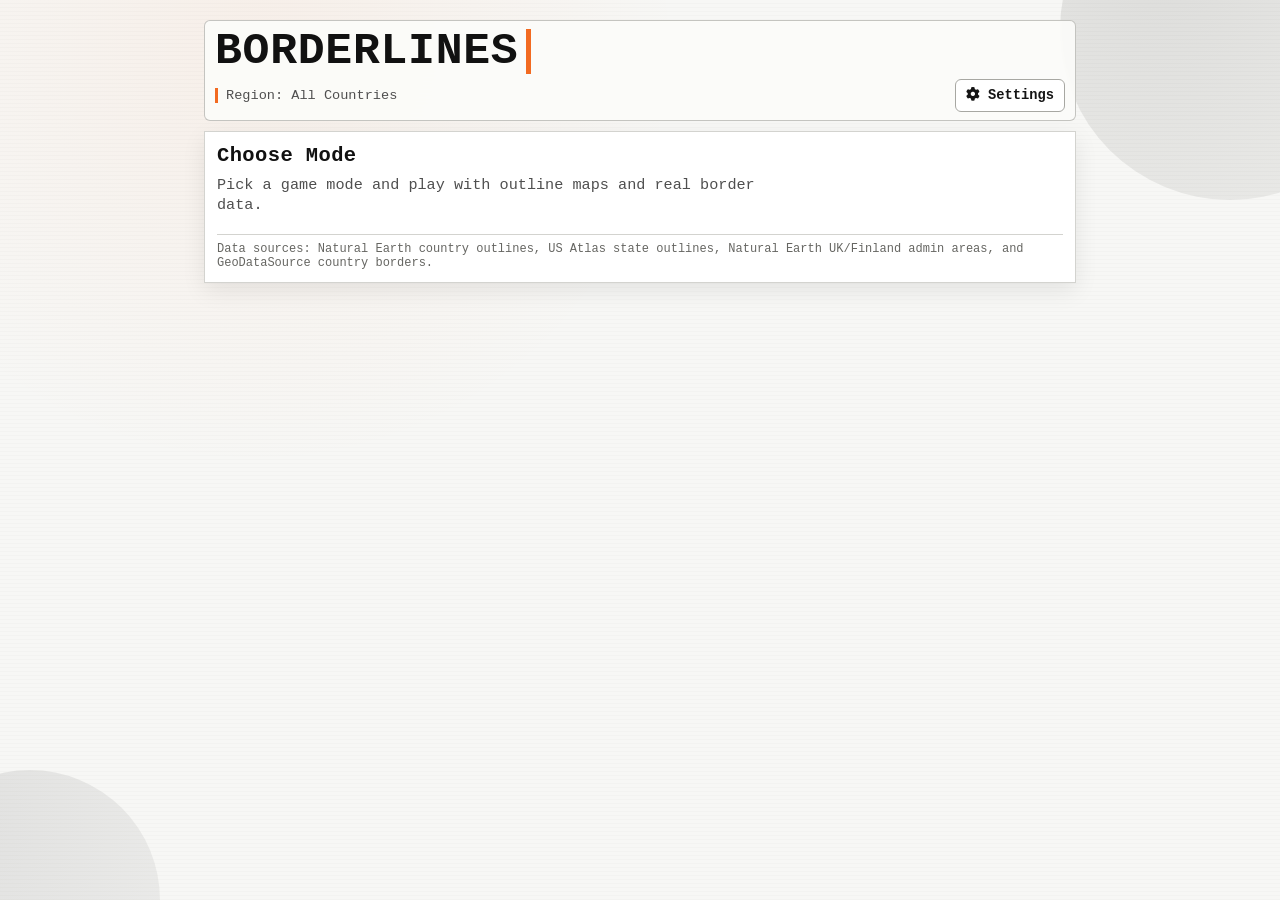
==== commit 4d4d1bdd: "s" ====
--- a/index.html
+++ b/index.html
@@ -61,7 +61,8 @@
         <div id="modeCards" class="mode-cards"></div>
         <p class="source-note">
           Data sources: Natural Earth country outlines, US Atlas state outlines,
-          and GeoDataSource country borders.
+          Natural Earth UK/Finland admin areas, and GeoDataSource country
+          borders.
         </p>
       </section>
 
@@ -81,7 +82,8 @@
         <label for="continentSelect" class="settings-label">Region</label>
         <select id="continentSelect"></select>
         <p class="settings-note">
-          Competitive always uses All Countries (continent and US States filters do not apply).
+          Competitive always uses All Countries (continent, US States, and UK
+          Areas/Finland Regions filters do not apply).
         </p>
         <div class="settings-actions">
           <button id="saveSettingsBtn" type="button">Apply</button>
--- a/style.css
+++ b/style.css
@@ -10,6 +10,13 @@
   --correct: #1a7f45;
   --wrong: #ad2d2d;
   --shadow: 0 8px 22px rgba(0, 0, 0, 0.08);
+  --font-ui:
+    ui-monospace, "SFMono-Regular", Menlo, Monaco, Consolas,
+    "Liberation Mono", "Courier New", monospace;
+  --font-ui-emoji:
+    ui-monospace, "SFMono-Regular", Menlo, Monaco, Consolas,
+    "Liberation Mono", "Courier New", "Apple Color Emoji",
+    "Segoe UI Emoji", "Noto Color Emoji", monospace;
 }
 
 * {
@@ -39,11 +46,12 @@
       transparent 4px
     ),
     var(--paper);
-  font-family: "Menlo", "Monaco", "Courier New", "Liberation Mono", monospace;
+  font-family: var(--font-ui);
+  overflow-y: auto;
   overflow-x: hidden;
   display: flex;
-  align-items: center;
-  justify-content: center;
+  align-items: flex-start;
+  justify-content: flex-start;
 }
 
 body.settings-open {
@@ -83,7 +91,7 @@
   position: relative;
   z-index: 1;
   width: min(900px, 100%);
-  margin: 0;
+  margin: 0 auto;
   padding: 20px 14px 26px;
 }
 
@@ -108,10 +116,44 @@
   line-height: 1;
   letter-spacing: 0.7px;
   text-transform: uppercase;
-}
-
-.header p {
-  margin: 8px 0 0;
+  padding-right: 8px;
+  border-right: 5px solid var(--accent);
+}
+
+.header-title-row {
+  display: inline-flex;
+  align-items: flex-end;
+  gap: 8px;
+}
+
+.header-utility-row {
+  margin-top: 5px;
+  display: flex;
+  justify-content: space-between;
+  align-items: center;
+  gap: 10px;
+}
+
+body.in-mode .header-utility-row {
+  display: none;
+}
+
+.header-mode-label {
+  padding: 0;
+  color: var(--ink);
+  font-size: clamp(1.35rem, 2.9vw, 2rem);
+  font-weight: 200;
+  text-transform: uppercase;
+  font-style: italic;
+}
+
+body.in-mode .header h1 {
+  padding-right: 8px;
+  border-right: 5px solid var(--accent);
+}
+
+#headerDescription {
+  margin: 8px 0 10px;
   color: var(--ink-muted);
   max-width: 62ch;
   font-size: 0.95rem;
@@ -158,7 +200,7 @@
   position: relative;
 }
 
-.mode-select h2 {
+.mode-select-head h2 {
   margin: 0;
   letter-spacing: 0.4px;
   font-size: 1.28rem;
@@ -169,11 +211,11 @@
   justify-content: space-between;
   align-items: center;
   gap: 8px;
-  margin-bottom: 8px;
+  margin-bottom: 4px;
 }
 
 .active-filter {
-  margin: 0 0 10px;
+  margin: 0;
   color: var(--ink-muted);
   font-size: 0.85rem;
   border-left: 3px solid var(--accent);
@@ -370,6 +412,31 @@
   padding: 7px 8px;
   font: inherit;
   background: #fff;
+
+  .country-suggest-bar {
+    margin: 0 0 6px;
+    display: flex;
+    flex-wrap: wrap;
+    gap: 6px;
+  }
+
+  .country-suggest-chip {
+    border: 1px solid var(--line-strong);
+    border-radius: 999px;
+    padding: 4px 10px;
+    background: #fff;
+    color: var(--ink);
+    font: inherit;
+    font-size: 0.78rem;
+    font-weight: 600;
+    line-height: 1.2;
+    cursor: pointer;
+  }
+
+  .country-suggest-chip:hover {
+    border-color: var(--accent);
+    background: #fff4ec;
+  }
 }
 
 .settings-actions {
@@ -455,6 +522,26 @@
   transform: translateY(-1px);
 }
 
+.mode-card.competitive-unfinished {
+  border-color: #caa53a;
+  background: linear-gradient(170deg, #fff8cf, #ffed9b);
+}
+
+.mode-card.competitive-unfinished:hover {
+  border-color: #b68f27;
+  background: linear-gradient(170deg, #fff4b7, #ffe57f);
+}
+
+.mode-card.competitive-played {
+  border-color: #3d8b58;
+  background: linear-gradient(170deg, #e9f8eb, #cdeecf);
+}
+
+.mode-card.competitive-played:hover {
+  border-color: #2f7447;
+  background: linear-gradient(170deg, #ddf4df, #bde6c2);
+}
+
 .mode-card.locked {
   border-color: #b7b7b2;
   background: linear-gradient(180deg, #f3f3f1, #ecece8);
@@ -463,9 +550,21 @@
   opacity: 0.9;
 }
 
+.mode-card.locked.competitive-played {
+  border-color: #3d8b58;
+  background: linear-gradient(170deg, #e9f8eb, #cdeecf);
+  color: #2d4f36;
+  opacity: 1;
+}
+
 .mode-card.locked:hover {
   border-color: #b7b7b2;
   background: linear-gradient(180deg, #f3f3f1, #ecece8);
+}
+
+.mode-card.locked.competitive-played:hover {
+  border-color: #2f7447;
+  background: linear-gradient(170deg, #ddf4df, #bde6c2);
 }
 
 .mode-lock-note {
@@ -494,6 +593,7 @@
   margin: 4px 0;
   font-size: 1.18rem;
   line-height: 1.18;
+  font-family: var(--font-ui-emoji);
 }
 
 .hint {
@@ -571,6 +671,28 @@
   overflow: hidden;
   position: relative;
 }
+.world-map-fixed-labels {
+  position: absolute;
+  left: 10px;
+  top: 10px;
+  z-index: 3;
+  display: grid;
+  gap: 6px;
+  max-width: min(64%, 360px);
+  pointer-events: none;
+}
+.world-map-fixed-label {
+  display: inline-block;
+  width: fit-content;
+  padding: 4px 9px;
+  border-radius: 999px;
+  border: 1px solid rgba(16, 16, 16, 0.45);
+  background: rgba(255, 255, 255, 0.93);
+  color: #111;
+  font-size: 0.76rem;
+  font-weight: 700;
+  line-height: 1.2;
+}
 
 #worldMapSvg {
   width: 100%;
@@ -585,7 +707,11 @@
   cursor: grabbing;
 }
 
-#worldMapSvg:active {
+#worldMapSvg.map-select-mode {
+  cursor: default;
+}
+
+#worldMapSvg.map-select-mode.is-zooming {
   cursor: grabbing;
 }
 
@@ -600,20 +726,22 @@
 }
 
 #worldMapSvg.is-zooming .world-country {
-  vector-effect: none;
-  shape-rendering: optimizeSpeed;
-}
-
-#worldMapSvg.is-zooming .world-map-label-tag {
-  opacity: 0;
+  vector-effect: non-scaling-stroke;
+  shape-rendering: geometricPrecision;
 }
 
 .world-country[data-iso2] {
   cursor: inherit;
 }
 
-.world-country[data-iso2]:hover {
-  fill: #f1ebe0;
+#worldMapSvg.map-select-mode .world-country[data-iso2] {
+  cursor: pointer;
+}
+
+@media (hover: hover) and (pointer: fine) {
+  .world-country[data-iso2]:hover {
+    fill: #f1ebe0;
+  }
 }
 
 .map-controls {
@@ -685,6 +813,13 @@
   opacity: 0.9;
 }
 
+.world-distance-line {
+  stroke: #1c4f99;
+  stroke-width: 2;
+  stroke-dasharray: 5 4;
+  opacity: 0.95;
+}
+
 .world-map-label {
   font-size: 12px;
   font-weight: 700;
@@ -743,14 +878,20 @@
 
 .multi-wrap {
   display: grid;
-  grid-template-columns: repeat(3, minmax(0, 1fr));
+  grid-template-columns: repeat(4, minmax(0, 1fr));
   gap: 8px;
   margin-bottom: 10px;
+}
+
+body.mode-reverse-border .multi-wrap {
+  grid-template-columns: repeat(2, minmax(0, 1fr));
 }
 
 .mini-outline-label,
 .duel-tag {
   display: inline-block;
+  width: fit-content;
+  justify-self: start;
   margin: 6px;
   padding: 2px 7px;
   border-radius: 4px;
@@ -758,6 +899,22 @@
   color: #fff;
   font-size: 0.72rem;
   font-weight: 700;
+}
+
+.mini-outline-card.unknown-slot {
+  min-height: 132px;
+  display: grid;
+  grid-template-rows: auto 1fr;
+  align-items: stretch;
+}
+
+.mini-outline-mark {
+  display: grid;
+  place-items: center;
+  font-size: clamp(2.1rem, 4vw, 2.8rem);
+  font-weight: 800;
+  color: #2f312a;
+  line-height: 1;
 }
 
 .answer-row {
@@ -910,6 +1067,7 @@
   margin: 10px 0 2px;
   font-size: 0.85rem;
   font-weight: 700;
+  font-family: var(--font-ui-emoji);
 }
 
 .feedback.correct {
@@ -952,6 +1110,7 @@
   color: #202020;
   font-weight: 700;
   font-size: 0.92rem;
+  font-family: var(--font-ui-emoji);
 }
 
 .nav-row,
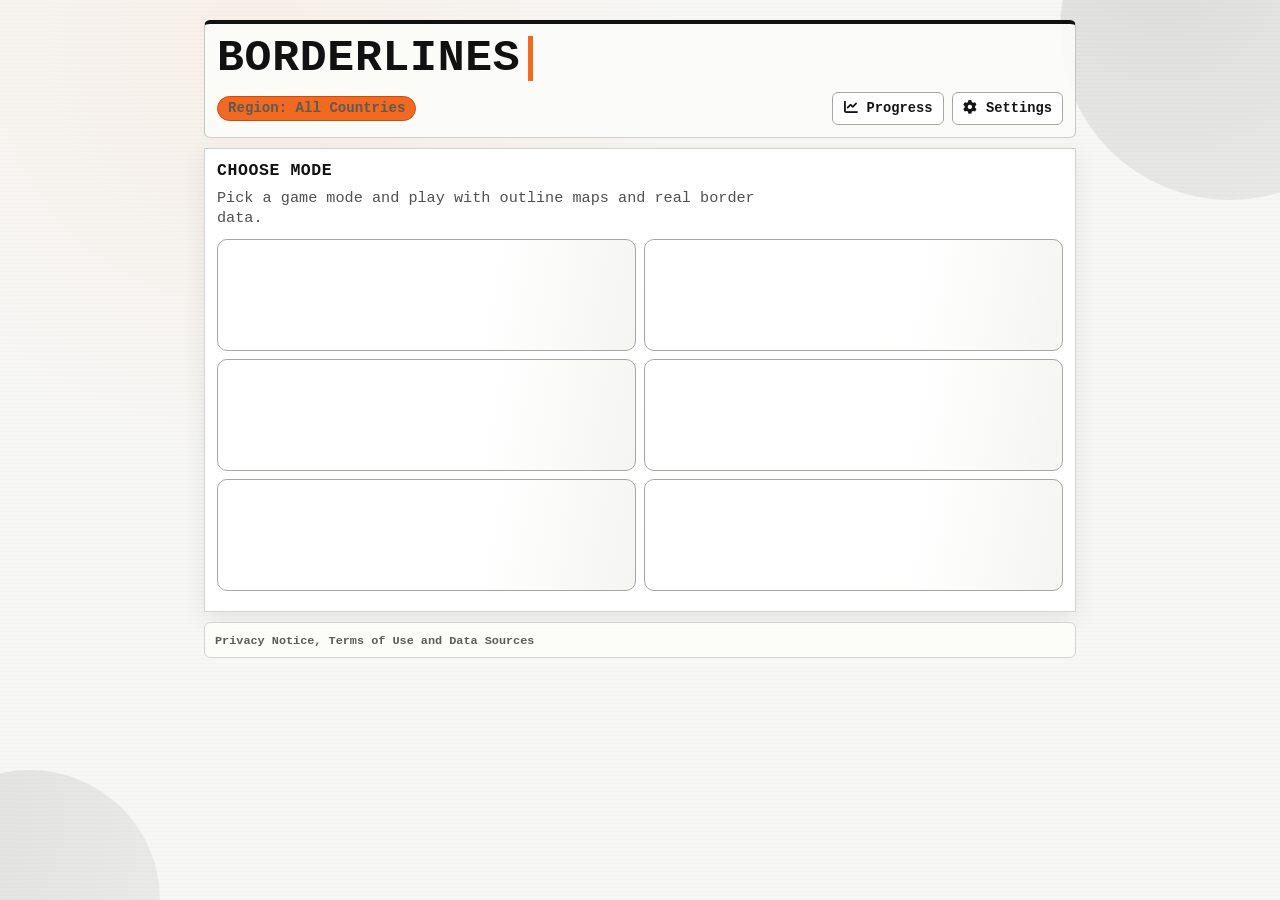
==== commit 4095d4a8: "s" ====
--- a/index.html
+++ b/index.html
@@ -4,6 +4,26 @@
     <meta charset="UTF-8" />
     <meta name="viewport" content="width=device-width, initial-scale=1.0" />
     <title>Borderlines Modes</title>
+    <link rel="preconnect" href="https://cdnjs.cloudflare.com" crossorigin />
+    <link rel="dns-prefetch" href="//cdnjs.cloudflare.com" />
+    <style>
+      @media (max-width: 780px) {
+        #openProgressBtn .settings-btn-label,
+        #openSettingsBtn .settings-btn-label {
+          display: none;
+        }
+
+        .header-actions > button.ghost {
+          width: 44px;
+          min-width: 44px;
+          height: 44px;
+          padding: 0;
+          display: inline-flex;
+          align-items: center;
+          justify-content: center;
+        }
+      }
+    </style>
     <link
       rel="stylesheet"
       href="https://cdnjs.cloudflare.com/ajax/libs/font-awesome/6.7.2/css/all.min.css"
@@ -16,7 +36,7 @@
     <link rel="stylesheet" href="./home.css" />
     <link rel="stylesheet" href="./mobile.css" media="(max-width: 780px)" />
   </head>
-  <body>
+  <body class="home-view">
     <div id="outlineBackdrop" class="outline-backdrop" aria-hidden="true"></div>
     <div class="bg-shape bg-shape-1" aria-hidden="true"></div>
     <div class="bg-shape bg-shape-2" aria-hidden="true"></div>
@@ -38,15 +58,26 @@
           <p id="activeContinentLabel" class="active-filter">
             Region: All Countries
           </p>
-          <button
-            id="openSettingsBtn"
-            type="button"
-            class="ghost"
-            aria-label="Open settings"
-          >
-            <i class="fa-solid fa-gear" aria-hidden="true"></i>
-            <span class="settings-btn-label">Settings</span>
-          </button>
+          <div class="header-actions">
+            <button
+              id="openProgressBtn"
+              type="button"
+              class="ghost"
+              aria-label="Open progress"
+            >
+              <i class="fa-solid fa-chart-line" aria-hidden="true"></i>
+              <span class="settings-btn-label">Progress</span>
+            </button>
+            <button
+              id="openSettingsBtn"
+              type="button"
+              class="ghost"
+              aria-label="Open settings"
+            >
+              <i class="fa-solid fa-gear" aria-hidden="true"></i>
+              <span class="settings-btn-label">Settings</span>
+            </button>
+          </div>
         </div>
         <p id="headerMeta" class="header-meta hidden" aria-live="polite"></p>
       </header>
@@ -58,12 +89,14 @@
         <p id="headerDescription">
           Pick a game mode and play with outline maps and real border data.
         </p>
-        <div id="modeCards" class="mode-cards"></div>
-        <p class="source-note">
-          Data sources: Natural Earth country outlines, US Atlas state outlines,
-          Natural Earth UK/Finland admin areas, and GeoDataSource country
-          borders.
-        </p>
+        <div id="modeCards" class="mode-cards is-loading" aria-live="polite">
+          <div class="mode-card-skeleton" aria-hidden="true"></div>
+          <div class="mode-card-skeleton" aria-hidden="true"></div>
+          <div class="mode-card-skeleton" aria-hidden="true"></div>
+          <div class="mode-card-skeleton" aria-hidden="true"></div>
+          <div class="mode-card-skeleton" aria-hidden="true"></div>
+          <div class="mode-card-skeleton" aria-hidden="true"></div>
+        </div>
       </section>
 
       <div
@@ -306,7 +339,32 @@
         <div id="finalScore" class="score-summary"></div>
         <div id="leaderboardWrap" class="leaderboard-wrap hidden">
           <div class="leaderboard-head">
-            <h3>Competitive Mode Daily Leaderboard</h3>
+            <h3 id="leaderboardTitle">Competitive Mode Leaderboard</h3>
+            <div
+              id="leaderboardTabs"
+              class="leaderboard-tabs"
+              role="tablist"
+              aria-label="Leaderboard period"
+            >
+              <button
+                id="leaderboardDailyTab"
+                type="button"
+                class="leaderboard-tab is-active"
+                role="tab"
+                aria-selected="true"
+              >
+                Daily
+              </button>
+              <button
+                id="leaderboardWeeklyTab"
+                type="button"
+                class="leaderboard-tab"
+                role="tab"
+                aria-selected="false"
+              >
+                Weekly
+              </button>
+            </div>
           </div>
           <p id="playerNameLabel" class="player-name-label">Player: not set</p>
           <p
@@ -317,6 +375,10 @@
           <ol id="leaderboardList" class="leaderboard-list"></ol>
         </div>
       </section>
+
+      <footer class="legal-link-footer" aria-label="Legal links">
+        <a href="./legal.html">Privacy Notice, Terms of Use and Data Sources</a>
+      </footer>
     </main>
 
     <script src="./vendor/d3.v7.min.js"></script>
--- a/style.css
+++ b/style.css
@@ -11,12 +11,12 @@
   --wrong: #ad2d2d;
   --shadow: 0 8px 22px rgba(0, 0, 0, 0.08);
   --font-ui:
-    ui-monospace, "SFMono-Regular", Menlo, Monaco, Consolas,
-    "Liberation Mono", "Courier New", monospace;
+    ui-monospace, "SFMono-Regular", Menlo, Monaco, Consolas, "Liberation Mono",
+    "Courier New", monospace;
   --font-ui-emoji:
-    ui-monospace, "SFMono-Regular", Menlo, Monaco, Consolas,
-    "Liberation Mono", "Courier New", "Apple Color Emoji",
-    "Segoe UI Emoji", "Noto Color Emoji", monospace;
+    ui-monospace, "SFMono-Regular", Menlo, Monaco, Consolas, "Liberation Mono",
+    "Courier New", "Apple Color Emoji", "Segoe UI Emoji", "Noto Color Emoji",
+    monospace;
 }
 
 * {
@@ -62,6 +62,16 @@
   overflow: hidden;
 }
 
+body.progress-view {
+  align-items: flex-start;
+  justify-content: flex-start;
+}
+
+body.legal-view {
+  align-items: center;
+  justify-content: center;
+}
+
 .bg-shape {
   position: fixed;
   z-index: 0;
@@ -132,6 +142,26 @@
   justify-content: space-between;
   align-items: center;
   gap: 10px;
+}
+
+.header-actions {
+  display: inline-flex;
+  align-items: center;
+  gap: 8px;
+}
+
+.header-actions i.fa-solid {
+  display: inline-block;
+  width: 1.1em;
+  text-align: center;
+}
+
+body.progress-view .header-utility-row {
+  justify-content: flex-end;
+}
+
+body.progress-view .header-actions {
+  justify-content: flex-end;
 }
 
 body.in-mode .header-utility-row {
@@ -246,6 +276,9 @@
   border-radius: 6px;
   background: #fdfdfc;
   box-shadow: 0 18px 36px rgba(0, 0, 0, 0.25);
+  max-height: calc(100vh - 24px);
+  overflow-y: auto;
+  overflow-x: hidden;
 }
 
 .settings-overlay {
@@ -405,38 +438,48 @@
   font-size: 0.85rem;
 }
 
-#continentSelect {
+.country-suggest-bar {
+  margin: 0 0 6px;
+  display: flex;
+  flex-wrap: wrap;
+  gap: 6px;
+}
+
+.country-suggest-bar.chain-suggest-top {
+  margin-bottom: 5px;
+}
+
+.country-suggest-chip {
+  border: 1px solid var(--line-strong);
+  border-radius: 999px;
+  padding: 4px 10px;
+  background: #fff;
+  color: var(--ink);
+  font: inherit;
+  font-size: 0.78rem;
+  font-weight: 600;
+  line-height: 1.2;
+  cursor: pointer;
+}
+
+.country-suggest-chip:hover {
+  border-color: var(--accent);
+  background: #fff4ec;
+}
+
+#continentSelect,
+#progressRegionSelect {
   width: 100%;
   border: 1px solid var(--line-strong);
   border-radius: 6px;
   padding: 7px 8px;
   font: inherit;
   background: #fff;
-
-  .country-suggest-bar {
-    margin: 0 0 6px;
-    display: flex;
-    flex-wrap: wrap;
-    gap: 6px;
-  }
-
-  .country-suggest-chip {
-    border: 1px solid var(--line-strong);
-    border-radius: 999px;
-    padding: 4px 10px;
-    background: #fff;
-    color: var(--ink);
-    font: inherit;
-    font-size: 0.78rem;
-    font-weight: 600;
-    line-height: 1.2;
-    cursor: pointer;
-  }
-
-  .country-suggest-chip:hover {
-    border-color: var(--accent);
-    background: #fff4ec;
-  }
+}
+
+#progressRegionSelect {
+  border-color: rgba(201, 77, 16, 0.38);
+  background: linear-gradient(180deg, #fff, #fffaf6);
 }
 
 .settings-actions {
@@ -457,6 +500,43 @@
   display: grid;
   grid-template-columns: repeat(2, minmax(0, 1fr));
   gap: 10px;
+  align-content: start;
+  min-height: 360px;
+}
+
+.mode-cards.is-loading {
+  pointer-events: none;
+}
+
+.mode-card-skeleton {
+  min-height: 112px;
+  border: 1px solid var(--line-strong);
+  border-radius: 10px;
+  background:
+    linear-gradient(
+      100deg,
+      rgba(255, 255, 255, 0.95) 30%,
+      rgba(242, 242, 239, 0.95) 50%,
+      rgba(255, 255, 255, 0.95) 70%
+    ),
+    linear-gradient(170deg, #ffffff, #fbfbf8);
+  background-size:
+    220% 100%,
+    100% 100%;
+  animation: mode-card-skeleton-shimmer 1.3s linear infinite;
+}
+
+@keyframes mode-card-skeleton-shimmer {
+  from {
+    background-position:
+      180% 0,
+      0 0;
+  }
+  to {
+    background-position:
+      -20% 0,
+      0 0;
+  }
 }
 
 .mode-card {
@@ -1041,6 +1121,12 @@
   border-color: var(--accent);
 }
 
+button.ghost.is-active {
+  background: #fef1e8;
+  border-color: var(--accent);
+  color: #8d360d;
+}
+
 #backToModesBtn {
   display: inline-flex;
   align-items: center;
@@ -1208,6 +1294,38 @@
   font-size: 0.95rem;
 }
 
+.leaderboard-tabs {
+  display: inline-flex;
+  gap: 3px;
+  padding: 3px;
+  border-radius: 999px;
+  border: 1px solid var(--line);
+  background: #f0efe9;
+}
+
+.leaderboard-tab {
+  border: 0;
+  border-radius: 999px;
+  padding: 4px 10px;
+  font-size: 0.74rem;
+  font-weight: 800;
+  letter-spacing: 0.02em;
+  color: var(--ink-muted);
+  background: transparent;
+  box-shadow: none;
+}
+
+.leaderboard-tab:hover,
+.leaderboard-tab:focus-visible {
+  color: var(--ink);
+  background: rgba(45, 44, 41, 0.08);
+}
+
+.leaderboard-tab.is-active {
+  color: #fff;
+  background: var(--accent);
+}
+
 .player-name-label {
   margin: 8px 0 6px;
   font-size: 0.82rem;
@@ -1281,12 +1399,41 @@
   text-overflow: ellipsis;
 }
 
-.source-note {
-  margin: 8px 0 0;
-  font-size: 0.75rem;
-  color: #666662;
-  border-top: 1px solid var(--line);
-  padding-top: 7px;
+.legal-link-footer {
+  margin-top: 10px;
+  border: 1px solid var(--line);
+  border-radius: 6px;
+  background: rgba(252, 252, 249, 0.92);
+  padding: 8px 10px;
+}
+
+.legal-link-footer a {
+  color: #5c5c57;
+  font-size: 0.74rem;
+  text-decoration: none;
+  font-weight: 700;
+}
+
+.legal-link-footer a:hover {
+  color: #8d360d;
+  text-decoration: underline;
+}
+
+.legal-page p {
+  margin: 0 0 8px;
+  color: #4f4f4a;
+  line-height: 1.42;
+}
+
+.legal-head-gap {
+  margin-top: 8px;
+}
+
+.legal-list {
+  margin: 0;
+  padding-left: 20px;
+  color: #4f4f4a;
+  line-height: 1.38;
 }
 
 .hidden {
@@ -1299,6 +1446,10 @@
     grid-template-columns: 1fr;
   }
 
+  .mode-cards {
+    min-height: 760px;
+  }
+
   .duel-wrap {
     grid-template-columns: repeat(2, minmax(0, 1fr));
   }
@@ -1310,6 +1461,11 @@
   .meta-pill {
     padding: 2px 8px;
     font-size: 0.72rem;
+  }
+
+  .leaderboard-head {
+    align-items: flex-start;
+    flex-direction: column;
   }
 
   .answer-row,
--- a/mobile.css
+++ b/mobile.css
@@ -34,6 +34,18 @@
     flex-direction: column;
     gap: var(--mobile-gap);
     overflow: visible;
+  }
+
+  body.progress-view {
+    height: auto;
+    min-height: 100dvh;
+    overflow-y: auto;
+    -webkit-overflow-scrolling: touch;
+  }
+
+  body.progress-view .app {
+    min-height: max-content;
+    padding-bottom: calc(14px + env(safe-area-inset-bottom));
   }
 
   .top-nav-row {
@@ -52,13 +64,64 @@
   .header {
     margin: 0;
     padding: 8px 9px;
+    display: grid;
+    grid-template-columns: minmax(0, 1fr) auto;
+    column-gap: 8px;
+    row-gap: 6px;
+    align-items: start;
   }
 
   .header h1 {
     font-size: clamp(1.2rem, 5.4vw, 1.6rem);
   }
 
-  .header p {
+  .header-title-row {
+    grid-row: 1;
+    grid-column: 1;
+    min-width: 0;
+  }
+
+  .header-utility-row {
+    margin-top: 0;
+    display: contents;
+  }
+
+  .header-actions {
+    grid-row: 1;
+    grid-column: 2;
+    width: auto;
+    justify-self: end;
+    justify-content: flex-end;
+    flex-wrap: nowrap;
+    gap: 6px;
+  }
+
+  .header-actions > button.ghost {
+    width: 44px;
+    min-width: 44px;
+    height: 44px;
+    padding: 0;
+    display: inline-flex;
+    align-items: center;
+    justify-content: center;
+  }
+
+  #activeContinentLabel {
+    grid-row: 2;
+    grid-column: 1 / -1;
+    margin: 0;
+  }
+
+  #openProgressBtn .settings-btn-label,
+  #openSettingsBtn .settings-btn-label {
+    display: none;
+  }
+
+  #headerModeLabel {
+    display: none;
+  }
+
+  #headerDescription {
     font-size: 0.8rem;
     line-height: 1.3;
   }
@@ -124,7 +187,7 @@
     min-height: auto;
   }
 
-  .mode-select h2,
+  .mode-select-head h2,
   .result-card h2 {
     font-size: 1.04rem;
   }
@@ -207,14 +270,35 @@
   }
 
   #worldMapSvg {
-    min-height: clamp(220px, 32dvh, 360px);
-    max-height: 42dvh;
+    min-height: clamp(280px, 48dvh, 520px);
+    max-height: 58dvh;
+  }
+
+  .world-map-label {
+    font-size: 16px;
+    font-weight: 800;
+  }
+
+  .world-map-label-bg {
+    stroke-width: 1.1;
   }
 
   .map-controls {
     right: 8px;
     top: 8px;
     gap: 6px;
+  }
+
+  .world-map-fixed-labels {
+    left: 8px;
+    top: 8px;
+    gap: 5px;
+    max-width: min(72%, 300px);
+  }
+
+  .world-map-fixed-label {
+    font-size: 0.72rem;
+    padding: 3px 8px;
   }
 
   .map-control-btn {
@@ -347,11 +431,12 @@
 }
 
 @media (max-width: 420px) {
-  .header h1 {
+  .header h1,
+  .header-mode-label {
     font-size: 1.14rem;
   }
 
-  .header p,
+  #headerDescription,
   .status-row,
   .hint,
   .assist-toggle,
@@ -367,8 +452,12 @@
   }
 
   #worldMapSvg {
-    min-height: clamp(200px, 30dvh, 300px);
-    max-height: 38dvh;
+    min-height: clamp(250px, 44dvh, 420px);
+    max-height: 54dvh;
+  }
+
+  .world-map-label {
+    font-size: 15px;
   }
 
   #outlineSvg,
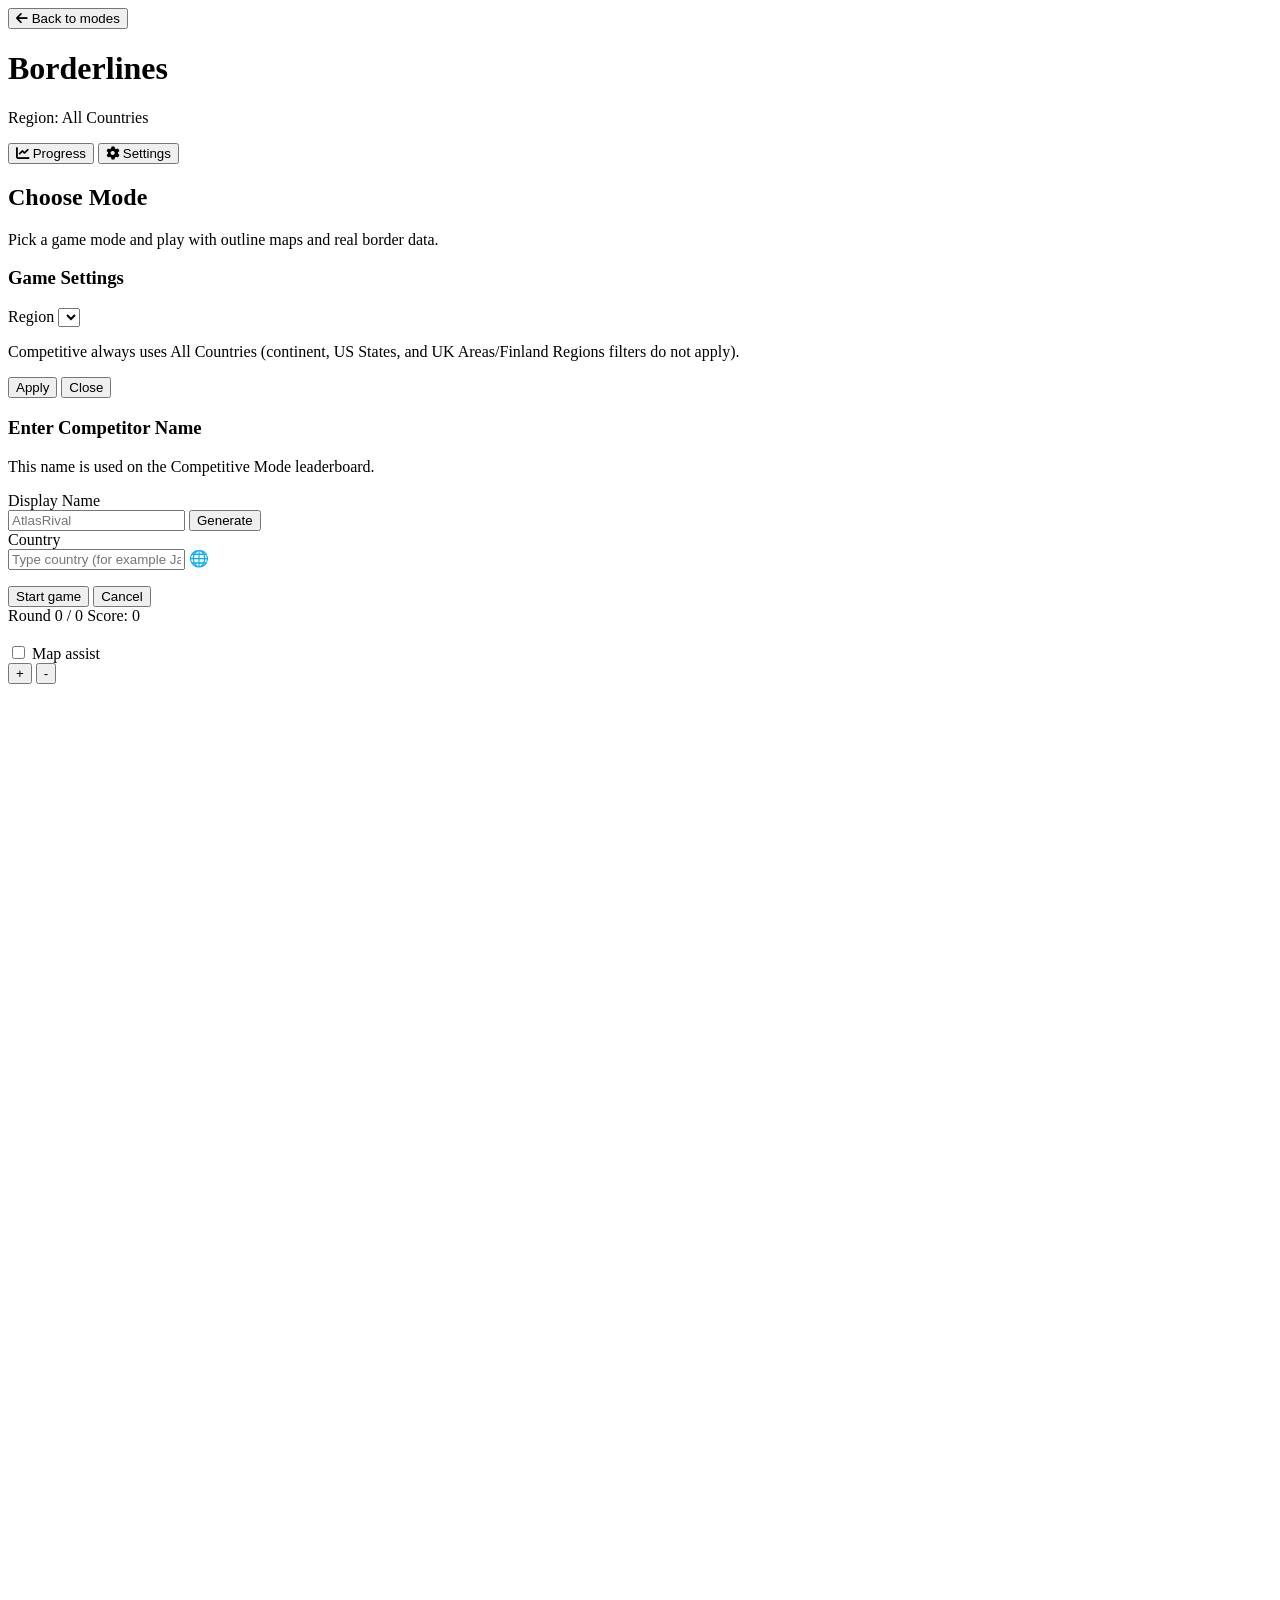
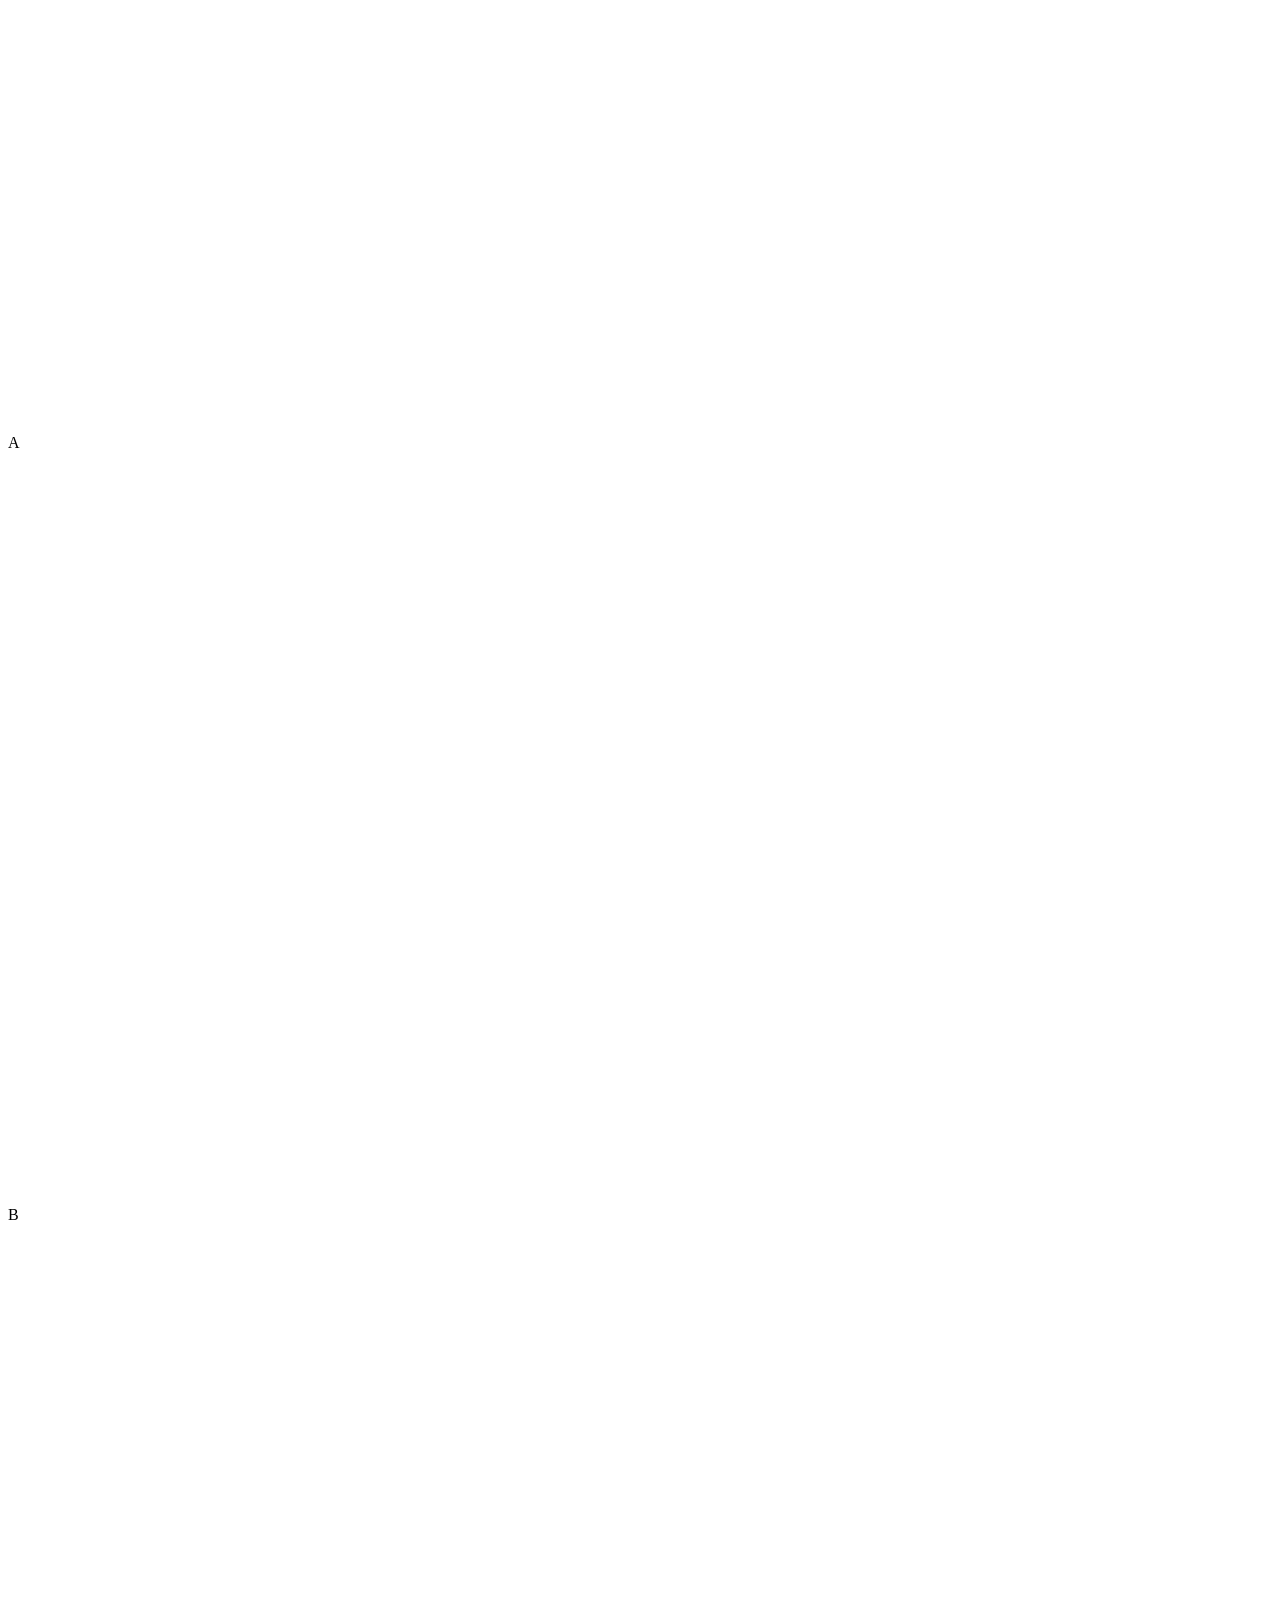
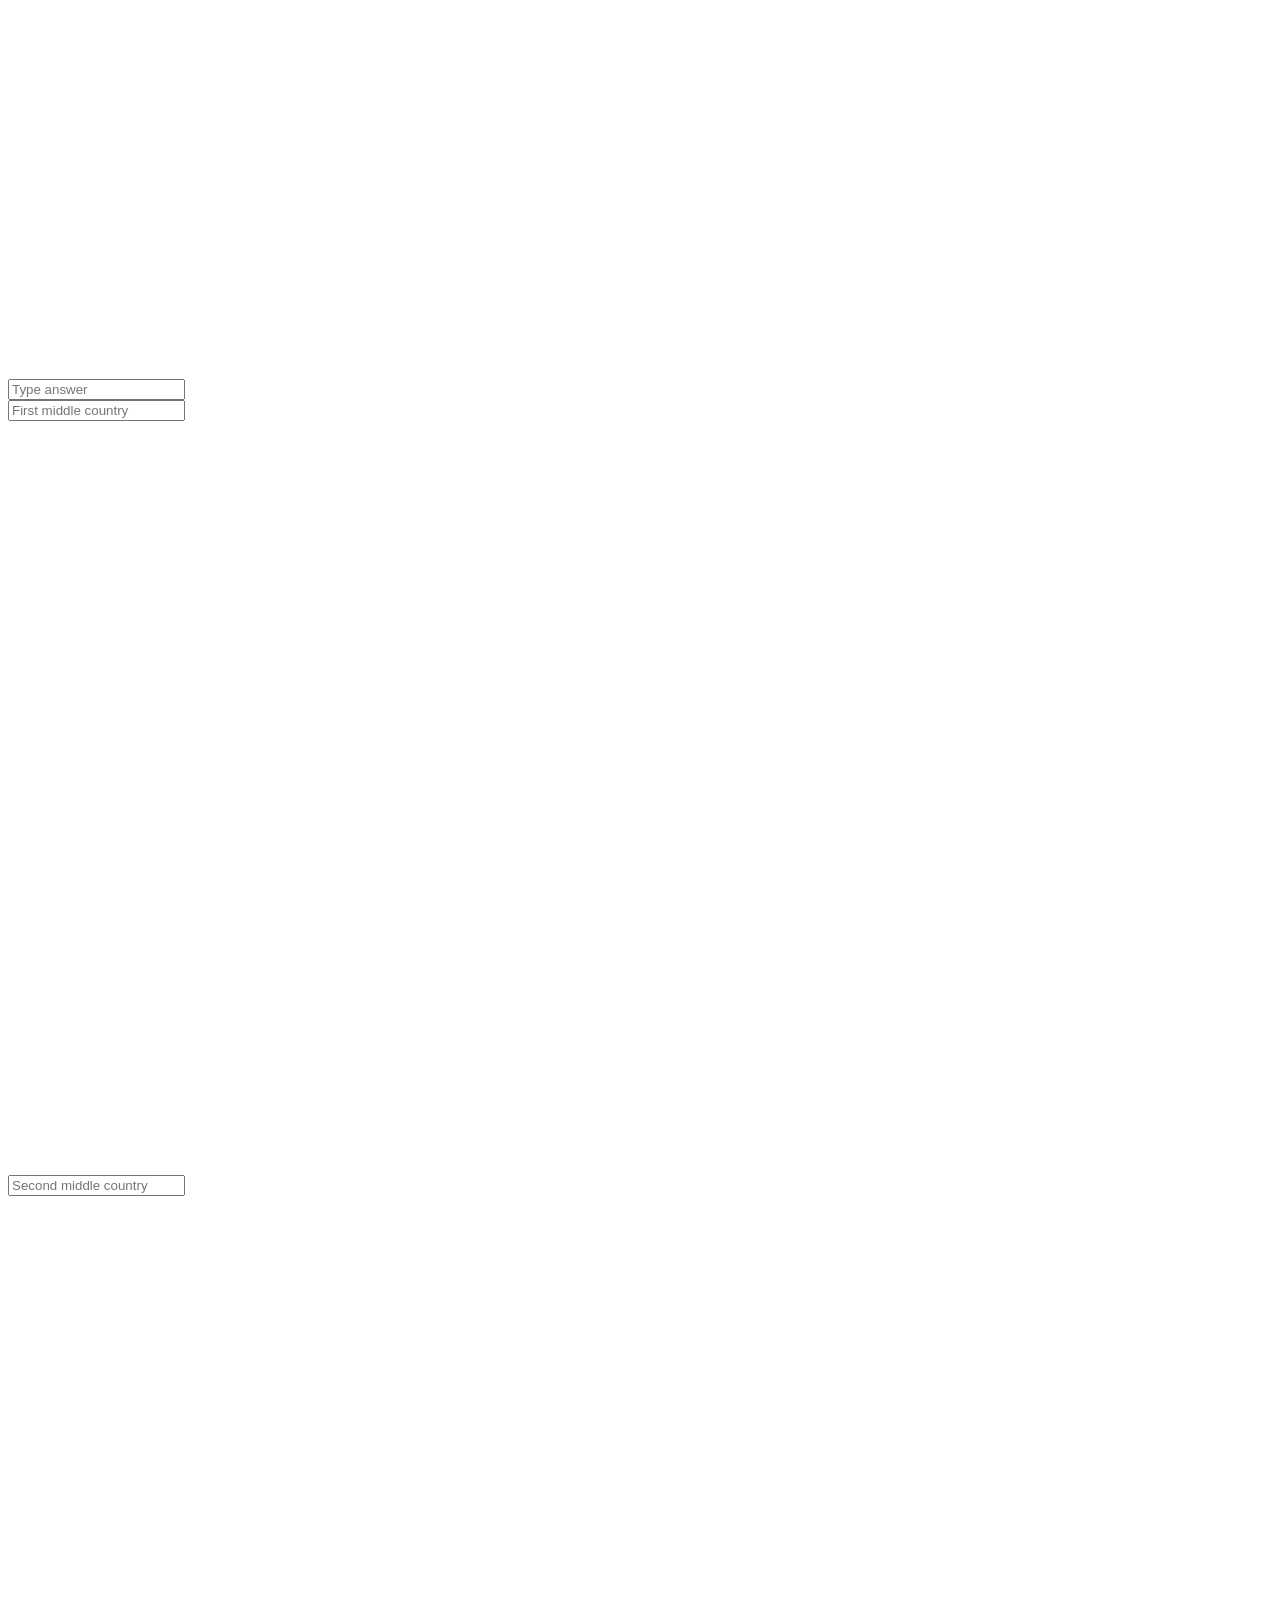
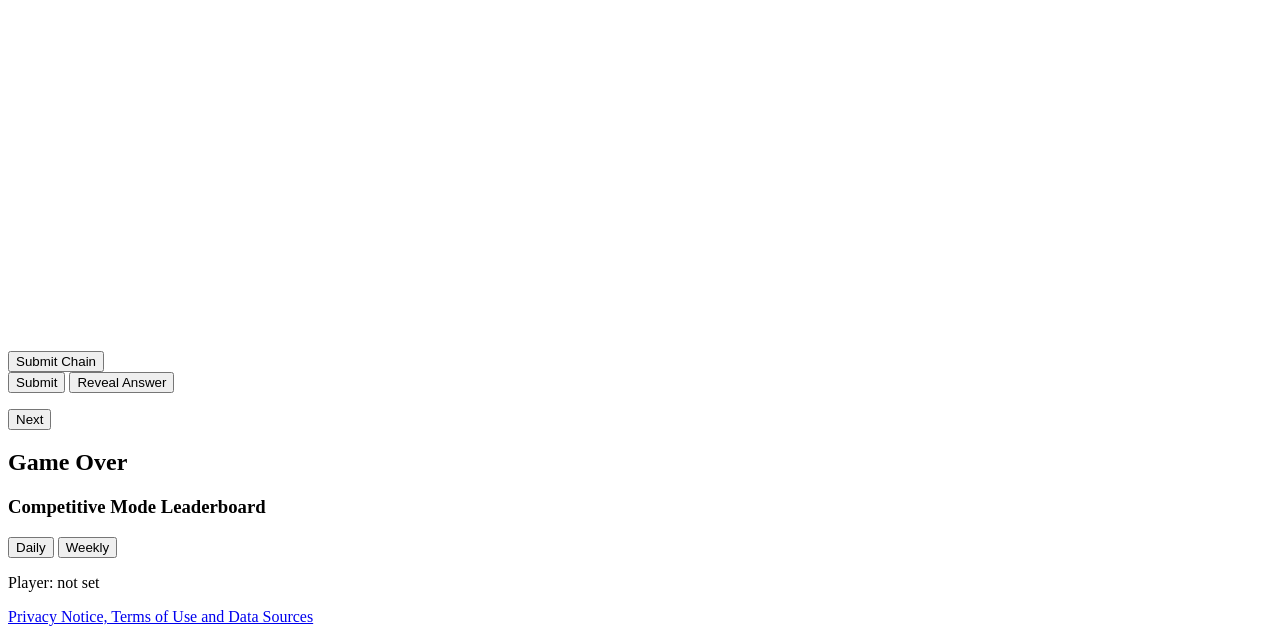
==== commit 132108c0: "s" ====
--- a/index.html
+++ b/index.html
@@ -4,6 +4,18 @@
     <meta charset="UTF-8" />
     <meta name="viewport" content="width=device-width, initial-scale=1.0" />
     <title>Borderlines Modes</title>
+    <meta
+      name="description"
+      content="Borderlines is a newspaper-style geography puzzle game with map outlines, border logic, and daily challenges."
+    />
+    <meta name="robots" content="index, follow" />
+    <meta property="og:title" content="Borderlines" />
+    <meta
+      property="og:description"
+      content="A newspaper-style geography puzzle game built around map outlines and border challenges."
+    />
+    <meta property="og:type" content="website" />
+    <meta name="twitter:card" content="summary" />
     <link rel="preconnect" href="https://cdnjs.cloudflare.com" crossorigin />
     <link rel="dns-prefetch" href="//cdnjs.cloudflare.com" />
     <style>
@@ -31,10 +43,10 @@
       crossorigin="anonymous"
       referrerpolicy="no-referrer"
     />
-    <link rel="stylesheet" href="./style.css" />
-    <link rel="stylesheet" href="./backdrop.css" />
-    <link rel="stylesheet" href="./home.css" />
-    <link rel="stylesheet" href="./mobile.css" media="(max-width: 780px)" />
+    <link rel="stylesheet" href="./css/style.css" />
+    <link rel="stylesheet" href="./css/backdrop.css" />
+    <link rel="stylesheet" href="./css/home.css" />
+    <link rel="stylesheet" href="./css/mobile.css" media="(max-width: 780px)" />
   </head>
   <body class="home-view">
     <div id="outlineBackdrop" class="outline-backdrop" aria-hidden="true"></div>
@@ -171,7 +183,7 @@
         </div>
         <p id="nameEntryError" class="name-entry-error" aria-live="polite"></p>
         <div class="name-entry-actions">
-          <button id="saveNameBtn" type="button">Save Name</button>
+          <button id="saveNameBtn" type="button">Start game</button>
           <button id="cancelNameBtn" type="button" class="ghost">Cancel</button>
         </div>
       </div>
--- a/css/mobile.css
+++ b/css/mobile.css
@@ -0,0 +1,477 @@
+/* Mobile-only layout constraints and compact typography. */
+@media (max-width: 780px) {
+  :root {
+    --mobile-gap: 6px;
+    --mobile-radius: 6px;
+  }
+
+  html,
+  body {
+    height: 100%;
+  }
+
+  body {
+    min-height: 100dvh;
+    max-height: none;
+    display: block;
+    overflow-y: auto;
+    overflow-x: hidden;
+  }
+
+  .bg-shape {
+    opacity: 0.08;
+    transform: scale(0.7);
+  }
+
+  .app {
+    width: 100%;
+    max-width: 100%;
+    min-height: 0;
+    height: auto;
+    margin: 0;
+    padding: 6px;
+    display: flex;
+    flex-direction: column;
+    gap: var(--mobile-gap);
+    overflow: visible;
+  }
+
+  body.progress-view {
+    height: auto;
+    min-height: 100dvh;
+    overflow-y: auto;
+    -webkit-overflow-scrolling: touch;
+  }
+
+  body.progress-view .app {
+    min-height: max-content;
+    padding-bottom: calc(14px + env(safe-area-inset-bottom));
+  }
+
+  .top-nav-row {
+    margin: 0;
+  }
+
+  .top-nav-row #backToModesBtn {
+    width: auto;
+    min-width: 0;
+    min-height: 34px;
+    padding: 6px 10px;
+    font-size: 0.78rem;
+    line-height: 1.1;
+  }
+
+  .header {
+    margin: 0;
+    padding: 8px 9px;
+    display: grid;
+    grid-template-columns: minmax(0, 1fr) auto;
+    column-gap: 8px;
+    row-gap: 6px;
+    align-items: start;
+  }
+
+  .header h1 {
+    font-size: clamp(1.2rem, 5.4vw, 1.6rem);
+  }
+
+  .header-title-row {
+    grid-row: 1;
+    grid-column: 1;
+    min-width: 0;
+    flex-wrap: wrap;
+    row-gap: 2px;
+  }
+
+  .header-utility-row {
+    margin-top: 0;
+    display: contents;
+  }
+
+  .header-actions {
+    grid-row: 1;
+    grid-column: 2;
+    width: auto;
+    justify-self: end;
+    justify-content: flex-end;
+    flex-wrap: nowrap;
+    gap: 6px;
+  }
+
+  .header-actions > button.ghost {
+    width: 44px;
+    min-width: 44px;
+    height: 44px;
+    padding: 0;
+    display: inline-flex;
+    align-items: center;
+    justify-content: center;
+  }
+
+  #activeContinentLabel {
+    grid-row: 2;
+    grid-column: 1 / -1;
+    margin: 0;
+  }
+
+  #openProgressBtn .settings-btn-label,
+  #openSettingsBtn .settings-btn-label {
+    display: none;
+  }
+
+  #headerModeLabel:not(.hidden) {
+    font-size: clamp(0.92rem, 3.8vw, 1.2rem);
+    line-height: 1.1;
+  }
+
+  .header-meta {
+    grid-row: 3;
+    grid-column: 1 / -1;
+    margin: 2px 0 0;
+  }
+
+  #headerDescription {
+    font-size: 0.8rem;
+    line-height: 1.3;
+  }
+
+  .card {
+    border-radius: var(--mobile-radius);
+  }
+
+  .mode-select,
+  .game-card,
+  .result-card {
+    padding: 10px;
+    overflow: visible;
+    -webkit-overflow-scrolling: touch;
+  }
+
+  /* .game-card {
+    padding-bottom: calc(188px + env(safe-area-inset-bottom));
+  } */
+
+  #textInputWrap.docked-input {
+    position: fixed;
+    left: 8px;
+    right: 8px;
+    bottom: calc(60px + env(safe-area-inset-bottom));
+    z-index: 13;
+    margin: 0;
+    padding: 8px 8px 6px;
+    border: 1px solid rgba(167, 167, 162, 0.5);
+    border-bottom: 0;
+    border-radius: 8px 8px 0 0;
+    background: rgba(252, 252, 249, 0.97);
+    backdrop-filter: blur(1px);
+  }
+
+  #choiceWrap.docked-choice {
+    position: fixed;
+    left: 8px;
+    right: 8px;
+    bottom: calc(60px + env(safe-area-inset-bottom));
+    z-index: 13;
+    margin: 0;
+    padding: 8px 8px 6px;
+    border: 1px solid rgba(167, 167, 162, 0.5);
+    border-bottom: 0;
+    border-radius: 8px 8px 0 0;
+    background: rgba(252, 252, 249, 0.97);
+    backdrop-filter: blur(1px);
+    grid-template-columns: repeat(3, minmax(0, 1fr));
+  }
+
+  .chain-builder-wrap.without-inline-submit {
+    margin-bottom: calc(86px + env(safe-area-inset-bottom));
+  }
+
+  .chain-builder-wrap.without-inline-submit .chain-input-row {
+    grid-template-columns: 1fr;
+  }
+
+  #modeSelect,
+  #gameSection,
+  #finishCard {
+    min-height: auto;
+  }
+
+  .mode-select-head h2,
+  .result-card h2 {
+    font-size: 1.04rem;
+  }
+
+  .active-filter,
+  .settings-label,
+  .settings-panel h3,
+  .status-row,
+  .hint,
+  .assist-toggle,
+  .feedback,
+  .source-note {
+    font-size: 0.82rem;
+  }
+
+  .settings-panel {
+    width: min(92vw, 360px);
+    max-height: calc(100dvh - 24px);
+    margin: 0;
+    padding: 10px;
+    overflow: auto;
+  }
+
+  #continentSelect,
+  #answerInput,
+  #chainInput1,
+  #chainInput2 {
+    min-height: 42px;
+    padding: 9px 10px;
+    font-size: 0.95rem;
+  }
+
+  .mode-cards {
+    gap: 6px;
+  }
+
+  .mode-card {
+    padding: 8px;
+    gap: 6px;
+  }
+
+  .mode-card strong {
+    font-size: 0.92rem;
+  }
+
+  .mode-card-copy > span {
+    font-size: 0.82rem;
+  }
+
+  .prompt {
+    margin: 4px 0;
+    font-size: 1.1rem;
+  }
+
+  .hint,
+  .assist-row {
+    margin: 0 0 6px;
+  }
+
+  .assist-toggle-ui {
+    width: 32px;
+    height: 18px;
+  }
+
+  .assist-toggle-ui::after {
+    width: 12px;
+    height: 12px;
+  }
+
+  .assist-toggle input:checked + .assist-toggle-ui::after {
+    transform: translateX(14px);
+  }
+
+  .world-map-wrap,
+  .outline-wrap,
+  .duel-card,
+  .mini-outline-card {
+    border-radius: 6px;
+    margin-bottom: 6px;
+  }
+
+  #worldMapSvg {
+    min-height: clamp(280px, 48dvh, 520px);
+    max-height: 58dvh;
+  }
+
+  .world-map-label {
+    font-size: 16px;
+    font-weight: 800;
+  }
+
+  .world-map-label-bg {
+    stroke-width: 1.1;
+  }
+
+  .map-controls {
+    right: 8px;
+    top: 8px;
+    gap: 6px;
+  }
+
+  .world-map-fixed-labels {
+    left: 8px;
+    top: 8px;
+    gap: 5px;
+    max-width: min(72%, 300px);
+  }
+
+  .world-map-fixed-label {
+    font-size: 0.72rem;
+    padding: 3px 8px;
+  }
+
+  .map-control-btn {
+    width: 44px;
+    height: 44px;
+    font-size: 1.25rem;
+  }
+  #outlineSvg,
+  #leftSvg,
+  #rightSvg {
+    max-height: 21dvh;
+  }
+
+  .multi-wrap .mini-outline-svg {
+    max-height: 12dvh;
+  }
+
+  .multi-wrap,
+  .duel-wrap,
+  .choice-wrap,
+  .answer-row,
+  .chain-input-row,
+  .finish-actions {
+    gap: 6px;
+  }
+
+  .duel-wrap {
+    grid-template-columns: repeat(2, minmax(0, 1fr));
+  }
+
+  .multi-wrap {
+    grid-template-columns: repeat(2, minmax(0, 1fr));
+  }
+
+  button,
+  .choice-btn,
+  #submitBtn,
+  #chainSubmitBtn,
+  #backToModesBtnBottom,
+  #overlayNextBtn,
+  #saveSettingsBtn,
+  #closeSettingsBtn,
+  #openSettingsBtn {
+    min-height: 42px;
+    padding: 9px 10px;
+    font-size: 0.9rem;
+    border-radius: 6px;
+  }
+
+  .secondary-actions {
+    position: fixed;
+    left: 8px;
+    right: 8px;
+    bottom: max(8px, env(safe-area-inset-bottom));
+    z-index: 12;
+    margin-top: 0;
+    padding: 8px;
+    border: 1px solid rgba(167, 167, 162, 0.5);
+    border-radius: 8px;
+    background: rgba(252, 252, 249, 0.96);
+    backdrop-filter: blur(1px);
+    justify-content: stretch;
+    max-width: 900px;
+    margin-left: auto;
+    margin-right: auto;
+  }
+
+  .secondary-actions.paired-with-input {
+    border-top: 0;
+    border-radius: 0 0 8px 8px;
+    padding-top: 6px;
+  }
+
+  .secondary-actions.paired-with-choice,
+  .secondary-actions.paired-with-chain {
+    border-top: 0;
+    border-radius: 0 0 8px 8px;
+    padding-top: 6px;
+  }
+
+  .secondary-actions button {
+    flex: 1 1 0;
+    min-width: 0;
+  }
+
+  #backToModesBtn {
+    width: auto;
+    flex: 0 0 auto;
+    height: 30px;
+    min-height: 30px;
+    max-height: 30px;
+    padding: 0 10px;
+    font-size: 0.78rem;
+    line-height: 30px;
+  }
+
+  .top-nav-row #backToModesBtn {
+    height: 30px;
+    min-height: 30px;
+    max-height: 30px;
+    padding: 0 10px;
+    line-height: 30px;
+  }
+
+  .feedback {
+    min-height: 20px;
+    margin: 6px 0 1px;
+  }
+
+  .source-note {
+    margin-top: 6px;
+    line-height: 1.2;
+  }
+
+  .result-overlay {
+    border-radius: 6px;
+  }
+
+  .result-overlay-card {
+    width: min(92vw, 330px);
+    padding: 9px;
+    border-radius: 6px;
+  }
+
+  .result-overlay-message {
+    margin-bottom: 7px;
+    font-size: 0.88rem;
+    line-height: 1.2;
+  }
+}
+
+@media (max-width: 420px) {
+  .header h1,
+  .header-mode-label {
+    font-size: 1.14rem;
+  }
+
+  #headerDescription,
+  .status-row,
+  .hint,
+  .assist-toggle,
+  .mode-card strong,
+  .mode-card-copy > span,
+  button,
+  #answerInput,
+  #chainInput1,
+  #chainInput2,
+  .feedback,
+  .source-note {
+    font-size: 0.8rem;
+  }
+
+  #worldMapSvg {
+    min-height: clamp(250px, 44dvh, 420px);
+    max-height: 54dvh;
+  }
+
+  .world-map-label {
+    font-size: 15px;
+  }
+
+  #outlineSvg,
+  #leftSvg,
+  #rightSvg {
+    max-height: 19dvh;
+  }
+}
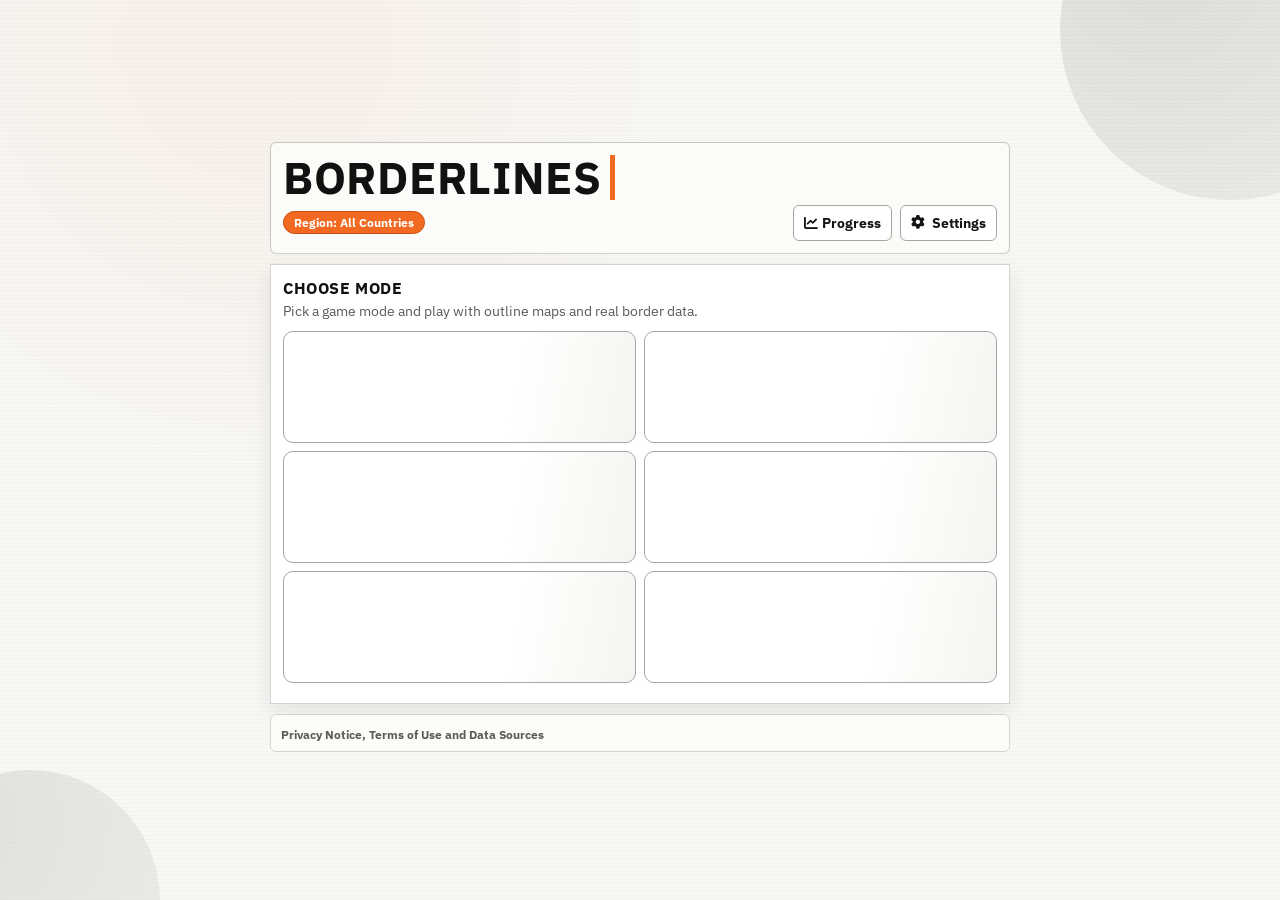
==== commit 3c057e13: "s" ====
--- a/index.html
+++ b/index.html
@@ -18,6 +18,12 @@
     <meta name="twitter:card" content="summary" />
     <link rel="preconnect" href="https://cdnjs.cloudflare.com" crossorigin />
     <link rel="dns-prefetch" href="//cdnjs.cloudflare.com" />
+    <!-- Map-style fonts -->
+    <!-- Classy, modern sans-serif font -->
+    <link
+      href="https://fonts.googleapis.com/css2?family=IBM+Plex+Sans:wght@400;500;700&display=swap"
+      rel="stylesheet"
+    />
     <style>
       @media (max-width: 780px) {
         #openProgressBtn .settings-btn-label,
--- a/css/style.css
+++ b/css/style.css
@@ -0,0 +1,1511 @@
+:root {
+  --paper: #f7f7f5;
+  --panel: #ffffff;
+  --ink: #111111;
+  --ink-muted: #4f4f4f;
+  --line: #d3d3cf;
+  --line-strong: #a7a7a2;
+  --accent: #f26a21;
+  --accent-deep: #c94d10;
+  --correct: #1a7f45;
+  --wrong: #ad2d2d;
+  --shadow: 0 8px 22px rgba(0, 0, 0, 0.08);
+  --font-ui: "IBM Plex Sans", system-ui, sans-serif;
+  --font-ui-emoji:
+    ui-monospace, "SFMono-Regular", Menlo, Monaco, Consolas, "Liberation Mono",
+    "Courier New", "Apple Color Emoji", "Segoe UI Emoji", "Noto Color Emoji",
+    monospace;
+}
+
+* {
+  box-sizing: border-box;
+}
+
+html,
+body {
+  height: 100%;
+}
+
+body {
+  margin: 0;
+  min-height: 100vh;
+  color: var(--ink);
+  background:
+    radial-gradient(
+      circle at 20% 5%,
+      rgba(242, 106, 33, 0.06),
+      transparent 32%
+    ),
+    repeating-linear-gradient(
+      0deg,
+      rgba(0, 0, 0, 0.015),
+      rgba(0, 0, 0, 0.015) 1px,
+      transparent 1px,
+      transparent 4px
+    ),
+    var(--paper);
+  font-family: var(--font-ui);
+  overflow-y: auto;
+  overflow-x: hidden;
+  display: flex;
+  align-items: flex-start;
+  justify-content: flex-start;
+}
+
+body.settings-open {
+  overflow: hidden;
+}
+
+body.name-modal-open {
+  overflow: hidden;
+}
+
+body.progress-view {
+  align-items: flex-start;
+  justify-content: flex-start;
+}
+
+body.legal-view {
+  align-items: center;
+  justify-content: center;
+}
+
+.bg-shape {
+  position: fixed;
+  z-index: 0;
+  border-radius: 999px;
+  pointer-events: none;
+}
+
+.bg-shape-1 {
+  width: 340px;
+  height: 340px;
+  top: -140px;
+  right: -120px;
+  opacity: 0.12;
+  background: radial-gradient(circle at 30% 30%, #222222, #9a9a95);
+}
+
+.bg-shape-2 {
+  width: 260px;
+  height: 260px;
+  bottom: -130px;
+  left: -100px;
+  opacity: 0.1;
+  background: radial-gradient(circle at 20% 20%, #222222, #9d9d98);
+}
+
+.app {
+  position: relative;
+  z-index: 1;
+  width: min(900px, 100%);
+  margin: 0 auto;
+  padding: 20px 80px 26px;
+}
+
+.top-nav-row {
+  margin: 0 0 8px;
+  display: flex;
+}
+
+.header {
+  position: relative;
+  margin-bottom: 10px;
+  padding: 8px 10px;
+  border: 1px solid rgba(167, 167, 162, 0.65);
+  border-radius: 6px;
+  background: rgba(252, 252, 250, 0.9);
+  backdrop-filter: blur(1px);
+}
+
+.header h1 {
+  margin: 0;
+  font-size: clamp(1.95rem, 3.8vw, 2.8rem);
+  line-height: 1;
+  letter-spacing: 0.7px;
+  text-transform: uppercase;
+  padding-right: 8px;
+  border-right: 5px solid var(--accent);
+}
+
+.header-title-row {
+  display: inline-flex;
+  align-items: flex-end;
+  gap: 8px;
+}
+
+.header-utility-row {
+  margin-top: 5px;
+  display: flex;
+  justify-content: space-between;
+  align-items: center;
+  gap: 10px;
+}
+
+.header-actions {
+  display: inline-flex;
+  align-items: center;
+  gap: 8px;
+}
+
+.header-actions i.fa-solid {
+  display: inline-block;
+  width: 1.1em;
+  text-align: center;
+}
+
+body.progress-view .header-utility-row {
+  justify-content: flex-end;
+}
+
+body.progress-view .header-actions {
+  justify-content: flex-end;
+}
+
+body.in-mode .header-utility-row {
+  display: none;
+}
+
+.header-mode-label {
+  padding: 0;
+  color: var(--ink);
+  font-size: clamp(1.35rem, 2.9vw, 2rem);
+  font-weight: 200;
+  text-transform: uppercase;
+  font-style: italic;
+}
+
+body.in-mode .header h1 {
+  padding-right: 8px;
+  border-right: 5px solid var(--accent);
+}
+
+#headerDescription {
+  margin: 8px 0 10px;
+  color: var(--ink-muted);
+  max-width: 62ch;
+  font-size: 0.95rem;
+  line-height: 1.35;
+}
+
+.header-meta {
+  margin: 8px 0 0;
+  color: var(--ink);
+  font-size: 0.9rem;
+  font-weight: 700;
+  letter-spacing: 0.15px;
+  display: flex;
+  flex-wrap: wrap;
+  gap: 6px;
+}
+
+.meta-pill {
+  display: inline-flex;
+  align-items: center;
+  padding: 3px 10px;
+  border-radius: 999px;
+  background: var(--accent);
+  border: 1px solid var(--accent-deep);
+  color: #fff;
+  font-size: 0.78rem;
+  font-weight: 700;
+  line-height: 1.2;
+}
+
+.card {
+  background: var(--panel);
+  border: 1px solid var(--line);
+  box-shadow: var(--shadow);
+}
+
+.mode-select,
+.game-card,
+.result-card {
+  padding: 12px;
+}
+
+.game-card {
+  position: relative;
+}
+
+.mode-select-head h2 {
+  margin: 0;
+  letter-spacing: 0.4px;
+  font-size: 1.28rem;
+}
+
+.mode-select-head {
+  display: flex;
+  justify-content: space-between;
+  align-items: center;
+  gap: 8px;
+  margin-bottom: 4px;
+}
+
+.active-filter {
+  margin: 0;
+  color: var(--ink-muted);
+  font-size: 0.85rem;
+  border-left: 3px solid var(--accent);
+  padding-left: 8px;
+  cursor: pointer;
+}
+
+.active-filter:hover {
+  color: var(--ink);
+}
+
+.active-filter:focus-visible {
+  outline: 2px solid var(--accent);
+  outline-offset: 3px;
+  border-radius: 4px;
+}
+
+.settings-panel {
+  position: fixed;
+  left: 50%;
+  top: 50%;
+  transform: translate(-50%, -50%);
+  z-index: 30;
+  width: min(420px, calc(100vw - 24px));
+  margin: 0;
+  padding: 14px;
+  border: 1px solid var(--line-strong);
+  border-radius: 6px;
+  background: #fdfdfc;
+  box-shadow: 0 18px 36px rgba(0, 0, 0, 0.25);
+  max-height: calc(100vh - 24px);
+  overflow-y: auto;
+  overflow-x: hidden;
+}
+
+.settings-overlay {
+  position: fixed;
+  inset: 0;
+  z-index: 29;
+  background: rgba(10, 10, 10, 0.45);
+  backdrop-filter: blur(1px);
+}
+
+.name-entry-overlay {
+  position: fixed;
+  inset: 0;
+  z-index: 33;
+  background:
+    radial-gradient(
+      circle at 18% 14%,
+      rgba(242, 106, 33, 0.22),
+      transparent 44%
+    ),
+    rgba(9, 9, 9, 0.62);
+  backdrop-filter: blur(2px);
+}
+
+.name-entry-panel {
+  position: fixed;
+  left: 50%;
+  top: 50%;
+  transform: translate(-50%, -50%);
+  z-index: 34;
+  width: min(440px, calc(100vw - 24px));
+  margin: 0;
+  padding: 16px;
+  border: 1px solid rgba(201, 77, 16, 0.5);
+  border-radius: 10px;
+  background: linear-gradient(
+    160deg,
+    rgba(255, 255, 255, 0.98),
+    rgba(251, 246, 242, 0.98)
+  );
+  box-shadow: 0 26px 58px rgba(0, 0, 0, 0.28);
+}
+
+.name-entry-panel h3 {
+  margin: 0;
+  letter-spacing: 0.25px;
+  font-size: 1.04rem;
+}
+
+.name-entry-copy {
+  margin: 6px 0 10px;
+  color: var(--ink-muted);
+  font-size: 0.82rem;
+  line-height: 1.4;
+}
+
+.name-entry-name-row {
+  display: grid;
+  grid-template-columns: 1fr auto;
+  gap: 8px;
+  align-items: center;
+}
+
+#nameEntryInput {
+  width: 100%;
+  border: 1px solid rgba(201, 77, 16, 0.42);
+  border-radius: 8px;
+  padding: 10px 11px;
+  font: inherit;
+  font-size: 1rem;
+  font-weight: 700;
+  color: #1d1d1a;
+  background: #fff;
+}
+
+.name-entry-country-row {
+  display: grid;
+  grid-template-columns: 1fr auto;
+  gap: 8px;
+  align-items: center;
+}
+
+#nameEntryCountryInput {
+  width: 100%;
+  margin-top: 2px;
+  border: 1px solid rgba(201, 77, 16, 0.35);
+  border-radius: 8px;
+  padding: 9px 10px;
+  font: inherit;
+  font-size: 0.92rem;
+  background: #fff;
+}
+
+.name-entry-country-emoji {
+  width: 38px;
+  height: 38px;
+  margin-top: 2px;
+  border: 1px solid rgba(201, 77, 16, 0.35);
+  border-radius: 8px;
+  display: inline-flex;
+  align-items: center;
+  justify-content: center;
+  font-size: 1.2rem;
+  background: #fff;
+}
+
+#generateNameBtn {
+  min-width: 98px;
+  margin-top: 0;
+}
+
+#nameEntryInput:focus {
+  outline: none;
+  border-color: var(--accent);
+  box-shadow: 0 0 0 3px rgba(242, 106, 33, 0.22);
+}
+
+#nameEntryCountryInput:focus {
+  outline: none;
+  border-color: var(--accent);
+  box-shadow: 0 0 0 3px rgba(242, 106, 33, 0.18);
+}
+
+.name-entry-error {
+  min-height: 20px;
+  margin: 7px 0 0;
+  color: var(--wrong);
+  font-size: 0.78rem;
+  font-weight: 700;
+}
+
+.name-entry-actions {
+  margin-top: 8px;
+  display: flex;
+  gap: 8px;
+  flex-wrap: wrap;
+}
+
+#saveNameBtn {
+  background: var(--accent);
+  border-color: var(--accent-deep);
+}
+
+#saveNameBtn:hover {
+  background: var(--accent-deep);
+}
+
+.settings-panel h3 {
+  margin: 0 0 6px;
+  font-size: 0.95rem;
+}
+
+.settings-label {
+  display: block;
+  margin-bottom: 4px;
+  font-weight: 700;
+  font-size: 0.85rem;
+}
+
+.country-suggest-bar {
+  margin: 0 0 6px;
+  display: flex;
+  flex-wrap: wrap;
+  gap: 6px;
+}
+
+.country-suggest-bar.chain-suggest-top {
+  margin-bottom: 5px;
+}
+
+.country-suggest-chip {
+  border: 1px solid var(--line-strong);
+  border-radius: 999px;
+  padding: 4px 10px;
+  background: #fff;
+  color: var(--ink);
+  font: inherit;
+  font-size: 0.78rem;
+  font-weight: 600;
+  line-height: 1.2;
+  cursor: pointer;
+}
+
+.country-suggest-chip:hover {
+  border-color: var(--accent);
+  background: #fff4ec;
+}
+
+#continentSelect,
+#progressRegionSelect {
+  width: 100%;
+  border: 1px solid var(--line-strong);
+  border-radius: 6px;
+  padding: 7px 8px;
+  font: inherit;
+  background: #fff;
+}
+
+#progressRegionSelect {
+  border-color: rgba(201, 77, 16, 0.38);
+  background: linear-gradient(180deg, #fff, #fffaf6);
+}
+
+.settings-actions {
+  margin-top: 8px;
+  display: flex;
+  gap: 8px;
+  flex-wrap: wrap;
+}
+
+.settings-note {
+  margin: 6px 0 0;
+  color: var(--ink-muted);
+  font-size: 0.78rem;
+  line-height: 1.35;
+}
+
+.mode-cards {
+  display: grid;
+  grid-template-columns: repeat(2, minmax(0, 1fr));
+  gap: 10px;
+  align-content: start;
+  min-height: 360px;
+}
+
+.mode-cards.is-loading {
+  pointer-events: none;
+}
+
+.mode-card-skeleton {
+  min-height: 112px;
+  border: 1px solid var(--line-strong);
+  border-radius: 10px;
+  background:
+    linear-gradient(
+      100deg,
+      rgba(255, 255, 255, 0.95) 30%,
+      rgba(242, 242, 239, 0.95) 50%,
+      rgba(255, 255, 255, 0.95) 70%
+    ),
+    linear-gradient(170deg, #ffffff, #fbfbf8);
+  background-size:
+    220% 100%,
+    100% 100%;
+  animation: mode-card-skeleton-shimmer 1.3s linear infinite;
+}
+
+@keyframes mode-card-skeleton-shimmer {
+  from {
+    background-position:
+      180% 0,
+      0 0;
+  }
+  to {
+    background-position:
+      -20% 0,
+      0 0;
+  }
+}
+
+.mode-card {
+  border: 1px solid var(--line-strong);
+  border-radius: 10px;
+  background: linear-gradient(170deg, #ffffff, #fbfbf8);
+  color: var(--ink);
+  text-align: left;
+  padding: 11px;
+  display: grid;
+  grid-template-columns: 1fr;
+  gap: 9px;
+  align-items: start;
+  cursor: pointer;
+  transition:
+    transform 140ms ease,
+    border-color 110ms ease,
+    background-color 110ms ease,
+    box-shadow 140ms ease;
+}
+
+.mode-card-top {
+  display: grid;
+  grid-template-columns: auto 1fr;
+  gap: 9px;
+  align-items: start;
+}
+
+.mode-card-icon {
+  width: 30px;
+  height: 30px;
+  border: 1px solid rgba(201, 77, 16, 0.28);
+  border-radius: 8px;
+  background: rgba(242, 106, 33, 0.09);
+  color: #a44712;
+  display: inline-flex;
+  align-items: center;
+  justify-content: center;
+  font-size: 0.94rem;
+  line-height: 1;
+}
+
+.mode-card-copy {
+  display: grid;
+  gap: 4px;
+}
+
+.mode-card strong {
+  font-size: 0.98rem;
+  line-height: 1.05;
+}
+
+.mode-card-copy > span {
+  color: var(--ink-muted);
+  font-size: 0.8rem;
+  line-height: 1.25;
+}
+
+.mode-card:hover {
+  border-color: var(--accent);
+  background: linear-gradient(170deg, #fffdf8, #fff4ec);
+  box-shadow: 0 8px 20px rgba(0, 0, 0, 0.1);
+  transform: translateY(-1px);
+}
+
+.mode-card.competitive-unfinished {
+  border-color: #caa53a;
+  background: linear-gradient(170deg, #fff8cf, #ffed9b);
+}
+
+.mode-card.competitive-unfinished:hover {
+  border-color: #b68f27;
+  background: linear-gradient(170deg, #fff4b7, #ffe57f);
+}
+
+.mode-card.competitive-played {
+  border-color: #3d8b58;
+  background: linear-gradient(170deg, #e9f8eb, #cdeecf);
+}
+
+.mode-card.competitive-played:hover {
+  border-color: #2f7447;
+  background: linear-gradient(170deg, #ddf4df, #bde6c2);
+}
+
+.mode-card.locked {
+  border-color: #b7b7b2;
+  background: linear-gradient(180deg, #f3f3f1, #ecece8);
+  color: #5e5e59;
+  cursor: not-allowed;
+  opacity: 0.9;
+}
+
+.mode-card.locked.competitive-played {
+  border-color: #3d8b58;
+  background: linear-gradient(170deg, #e9f8eb, #cdeecf);
+  color: #2d4f36;
+  opacity: 1;
+}
+
+.mode-card.locked:hover {
+  border-color: #b7b7b2;
+  background: linear-gradient(180deg, #f3f3f1, #ecece8);
+}
+
+.mode-card.locked.competitive-played:hover {
+  border-color: #2f7447;
+  background: linear-gradient(170deg, #ddf4df, #bde6c2);
+}
+
+.mode-lock-note {
+  display: inline-flex;
+  justify-self: start;
+  align-items: center;
+  padding: 3px 8px;
+  border: 1px solid #a0a09b;
+  border-radius: 999px;
+  background: #dfdfda;
+  color: #3d3d38;
+  font-size: 0.72rem;
+  font-weight: 700;
+}
+
+.status-row {
+  display: flex;
+  justify-content: space-between;
+  gap: 8px;
+  font-weight: 700;
+  font-size: 0.85rem;
+  margin-bottom: 8px;
+}
+
+.prompt {
+  margin: 4px 0;
+  font-size: 1.18rem;
+  line-height: 1.18;
+  font-family: var(--font-ui-emoji);
+}
+
+.hint {
+  margin: 3px 0 10px;
+  color: var(--ink-muted);
+  font-size: 0.84rem;
+  line-height: 1.3;
+}
+
+.assist-row {
+  margin: 0 0 8px;
+}
+
+.assist-toggle {
+  display: inline-flex;
+  align-items: center;
+  gap: 7px;
+  color: var(--ink-muted);
+  font-weight: 600;
+  font-size: 0.82rem;
+  cursor: pointer;
+}
+
+.assist-toggle input {
+  position: absolute;
+  opacity: 0;
+  width: 1px;
+  height: 1px;
+  pointer-events: none;
+}
+
+.assist-toggle-ui {
+  width: 36px;
+  height: 20px;
+  border-radius: 999px;
+  border: 1px solid var(--line-strong);
+  background: #efefed;
+  position: relative;
+  flex: 0 0 auto;
+  transition: background-color 150ms ease;
+}
+
+.assist-toggle-ui::after {
+  content: "";
+  position: absolute;
+  width: 14px;
+  height: 14px;
+  border-radius: 50%;
+  top: 2px;
+  left: 2px;
+  background: #ffffff;
+  border: 1px solid #9d9d99;
+  transition: transform 150ms ease;
+}
+
+.assist-toggle input:checked + .assist-toggle-ui {
+  background: var(--accent);
+  border-color: var(--accent-deep);
+}
+
+.assist-toggle input:checked + .assist-toggle-ui::after {
+  transform: translateX(16px);
+  border-color: #8d350f;
+}
+
+.assist-toggle-text {
+  line-height: 1.15;
+}
+
+.world-map-wrap {
+  margin-bottom: 10px;
+  border: 1px solid var(--line-strong);
+  border-radius: 6px;
+  background: #fbfbfa;
+  overflow: hidden;
+  position: relative;
+}
+.world-map-fixed-labels {
+  position: absolute;
+  left: 10px;
+  top: 10px;
+  z-index: 3;
+  display: grid;
+  gap: 6px;
+  max-width: min(64%, 360px);
+  pointer-events: none;
+}
+.world-map-fixed-label {
+  display: inline-block;
+  width: fit-content;
+  padding: 4px 9px;
+  border-radius: 999px;
+  border: 1px solid rgba(16, 16, 16, 0.45);
+  background: rgba(255, 255, 255, 0.93);
+  color: #111;
+  font-size: 0.76rem;
+  font-weight: 700;
+  line-height: 1.2;
+}
+
+#worldMapSvg {
+  width: 100%;
+  height: auto;
+  display: block;
+  cursor: grab;
+  touch-action: none;
+  -webkit-tap-highlight-color: transparent;
+}
+
+#worldMapSvg.is-zooming {
+  cursor: grabbing;
+}
+
+#worldMapSvg.map-select-mode {
+  cursor: default;
+}
+
+#worldMapSvg.map-select-mode.is-zooming {
+  cursor: grabbing;
+}
+
+.world-country {
+  fill: #e7e7e3;
+  stroke: #9d9d99;
+  stroke-width: 0.65;
+  stroke-linejoin: round;
+  stroke-linecap: round;
+  vector-effect: non-scaling-stroke;
+  shape-rendering: geometricPrecision;
+}
+
+#worldMapSvg.is-zooming .world-country {
+  vector-effect: non-scaling-stroke;
+  shape-rendering: geometricPrecision;
+}
+
+.world-country[data-iso2] {
+  cursor: inherit;
+}
+
+#worldMapSvg.map-select-mode .world-country[data-iso2] {
+  cursor: pointer;
+}
+
+@media (hover: hover) and (pointer: fine) {
+  .world-country[data-iso2]:hover {
+    fill: #f1ebe0;
+  }
+}
+
+.map-controls {
+  position: absolute;
+  right: 10px;
+  top: 10px;
+  display: flex;
+  flex-direction: column;
+  gap: 8px;
+  z-index: 2;
+}
+
+.map-control-btn {
+  width: 48px;
+  height: 48px;
+  border: 1px solid #111;
+  background: rgba(247, 244, 235, 0.96);
+  color: #111;
+  font-size: 1.4rem;
+  line-height: 1;
+  cursor: pointer;
+  touch-action: manipulation;
+}
+
+.map-control-btn:hover {
+  background: #ece6d8;
+}
+
+.map-control-btn:active {
+  background: #e3dac7;
+}
+
+.map-control-btn:focus-visible {
+  outline: 2px solid var(--accent);
+  outline-offset: 1px;
+}
+.world-country.focus,
+.world-country.role-clue,
+.world-country.role-mid {
+  fill: #f7c6a9;
+  stroke: var(--accent-deep);
+  stroke-width: 1;
+}
+
+.world-country.role-answer,
+.world-country.role-destination {
+  fill: green;
+  stroke: #7a2f08;
+  stroke-width: 1.1;
+}
+
+.world-country.role-selected {
+  fill: #f7d35b;
+  stroke: #9a6c00;
+  stroke-width: 1.2;
+}
+
+.world-country.role-start {
+  fill: green;
+  stroke: #585854;
+  stroke-width: 1.1;
+}
+
+.world-chain-arrow {
+  stroke: var(--accent-deep);
+  stroke-width: 2;
+  fill: none;
+  marker-end: url(#worldArrowHead);
+  opacity: 0.9;
+}
+
+.world-distance-line {
+  stroke: #1c4f99;
+  stroke-width: 2;
+  stroke-dasharray: 5 4;
+  opacity: 0.95;
+}
+
+.world-map-label {
+  font-size: 12px;
+  font-weight: 700;
+  fill: #fff;
+}
+
+.world-map-label-bg {
+  fill: var(--ink);
+  stroke: #000;
+  stroke-width: 0.8;
+}
+
+.outline-wrap,
+.duel-card,
+.mini-outline-card {
+  border: 1px dashed var(--line-strong);
+  border-radius: 6px;
+  background: #fafaf9;
+  overflow: hidden;
+}
+
+#outlineSvg,
+#leftSvg,
+#rightSvg,
+.mini-outline-svg {
+  width: 100%;
+  height: auto;
+  display: block;
+}
+
+.country-path {
+  fill: #efefec;
+  stroke: #212121;
+  stroke-width: 1.9;
+  stroke-linejoin: round;
+  animation: pop-in 220ms ease-out;
+}
+
+@keyframes pop-in {
+  from {
+    transform: scale(0.985);
+    transform-origin: center;
+    opacity: 0.4;
+  }
+  to {
+    transform: scale(1);
+    opacity: 1;
+  }
+}
+
+.duel-wrap {
+  display: grid;
+  grid-template-columns: repeat(2, minmax(0, 1fr));
+  gap: 9px;
+}
+
+.multi-wrap {
+  display: grid;
+  grid-template-columns: repeat(4, minmax(0, 1fr));
+  gap: 8px;
+  margin-bottom: 10px;
+}
+
+body.mode-reverse-border .multi-wrap {
+  grid-template-columns: repeat(2, minmax(0, 1fr));
+}
+
+.mini-outline-label,
+.duel-tag {
+  display: inline-block;
+  width: fit-content;
+  justify-self: start;
+  margin: 6px;
+  padding: 2px 7px;
+  border-radius: 4px;
+  background: var(--ink);
+  color: #fff;
+  font-size: 0.72rem;
+  font-weight: 700;
+}
+
+.mini-outline-card.unknown-slot {
+  min-height: 132px;
+  display: grid;
+  grid-template-rows: auto 1fr;
+  align-items: stretch;
+}
+
+.mini-outline-mark {
+  display: grid;
+  place-items: center;
+  font-size: clamp(2.1rem, 4vw, 2.8rem);
+  font-weight: 800;
+  color: #2f312a;
+  line-height: 1;
+}
+
+.answer-row {
+  margin-top: 10px;
+  display: grid;
+  grid-template-columns: 1fr;
+  gap: 8px;
+}
+
+.chain-builder-wrap {
+  margin-top: 10px;
+  display: grid;
+  gap: 8px;
+}
+
+.chain-input-row {
+  display: grid;
+  grid-template-columns: 1fr 1fr auto;
+  gap: 8px;
+  align-items: start;
+}
+
+.chain-builder-wrap.without-inline-submit .chain-input-row {
+  grid-template-columns: 1fr 1fr;
+}
+
+.chain-input-cell {
+  display: grid;
+  gap: 5px;
+}
+
+.chain-inline-row {
+  display: grid;
+  grid-template-columns: 1fr 66px;
+  gap: 6px;
+  align-items: center;
+}
+
+#chainInput1,
+#chainInput2,
+#answerInput {
+  border: 1px solid var(--line-strong);
+  border-radius: 6px;
+  padding: 8px 9px;
+  font-size: 0.92rem;
+  background: #fff;
+}
+
+#chainInput1:focus,
+#chainInput2:focus,
+#answerInput:focus,
+#continentSelect:focus {
+  outline: none;
+  border-color: var(--accent);
+  box-shadow: 0 0 0 2px rgba(242, 106, 33, 0.18);
+}
+
+.chain-inline-preview {
+  width: 66px;
+  height: 44px;
+  border: 1px dashed var(--line-strong);
+  border-radius: 6px;
+  background: #fbfbfa;
+  overflow: hidden;
+}
+
+.chain-inline-preview .mini-outline-svg {
+  width: 100%;
+  height: 100%;
+}
+
+input,
+button {
+  font: inherit;
+}
+
+.choice-wrap {
+  margin-top: 10px;
+  display: grid;
+  grid-template-columns: repeat(3, minmax(0, 1fr));
+  gap: 8px;
+}
+
+.secondary-actions {
+  margin-top: 8px;
+  display: flex;
+  justify-content: flex-start;
+  gap: 8px;
+  flex-wrap: wrap;
+}
+
+.secondary-actions button {
+  min-width: 140px;
+}
+
+.choice-btn,
+button {
+  border: 1px solid #151515;
+  border-radius: 6px;
+  padding: 8px 10px;
+  background: #151515;
+  color: #fff;
+  font-weight: 700;
+  font-size: 0.86rem;
+  cursor: pointer;
+  transition:
+    background-color 120ms ease,
+    border-color 120ms ease;
+}
+
+.choice-btn:hover,
+button:hover {
+  background: #2a2a2a;
+}
+
+button.ghost {
+  background: #fff;
+  color: #151515;
+  border-color: var(--line-strong);
+}
+
+button.ghost:hover {
+  background: #f6f6f4;
+  border-color: var(--accent);
+}
+
+button.ghost.is-active {
+  background: #fef1e8;
+  border-color: var(--accent);
+  color: #8d360d;
+}
+
+#backToModesBtn {
+  display: inline-flex;
+  align-items: center;
+  gap: 6px;
+}
+
+#submitBtn,
+#chainSubmitBtn,
+#saveSettingsBtn,
+#overlayNextBtn {
+  background: var(--accent);
+  border-color: var(--accent-deep);
+}
+
+#submitBtn:hover,
+#chainSubmitBtn:hover,
+#saveSettingsBtn:hover,
+#overlayNextBtn:hover {
+  background: var(--accent-deep);
+}
+
+.feedback {
+  min-height: 20px;
+  margin: 10px 0 2px;
+  font-size: 0.85rem;
+  font-weight: 700;
+  font-family: var(--font-ui-emoji);
+}
+
+.feedback.correct {
+  color: var(--correct);
+}
+
+.feedback.wrong {
+  color: var(--wrong);
+}
+
+.result-overlay {
+  position: absolute;
+  inset: 0;
+  display: grid;
+  place-items: center;
+  background: rgba(0, 0, 0, 0.42);
+  border-radius: 6px;
+  z-index: 6;
+}
+
+.result-overlay-card {
+  width: min(520px, calc(100% - 20px));
+  background: #fff;
+  border: 1px solid var(--line-strong);
+  border-radius: 6px;
+  padding: 12px;
+  box-shadow: 0 8px 20px rgba(0, 0, 0, 0.18);
+}
+
+.result-overlay-card.correct {
+  border-left: 4px solid var(--correct);
+}
+
+.result-overlay-card.wrong {
+  border-left: 4px solid var(--wrong);
+}
+
+.result-overlay-message {
+  margin: 0 0 8px;
+  color: #202020;
+  font-weight: 700;
+  font-size: 0.92rem;
+  font-family: var(--font-ui-emoji);
+}
+
+.nav-row,
+.finish-actions {
+  display: flex;
+  gap: 8px;
+  flex-wrap: wrap;
+}
+
+.finish-actions {
+  margin-top: 10px;
+}
+
+.score-summary {
+  margin-top: 8px;
+  margin-bottom: 10px;
+  border: 1px solid rgba(201, 77, 16, 0.35);
+  border-radius: 10px;
+  padding: 10px;
+  background: linear-gradient(
+    140deg,
+    rgba(255, 255, 255, 0.98),
+    rgba(255, 244, 236, 0.95)
+  );
+  box-shadow: inset 0 0 0 1px rgba(255, 255, 255, 0.7);
+}
+
+.score-summary-label {
+  color: var(--ink-muted);
+  font-size: 0.76rem;
+  font-weight: 700;
+  letter-spacing: 0.5px;
+  text-transform: uppercase;
+}
+
+.score-summary-value {
+  display: flex;
+  align-items: baseline;
+  gap: 6px;
+  margin-top: 1px;
+}
+
+.score-summary-main {
+  font-size: clamp(2rem, 4.7vw, 2.7rem);
+  line-height: 1;
+  font-weight: 800;
+  color: var(--accent-deep);
+}
+
+.score-summary-divider,
+.score-summary-max {
+  font-size: 1.12rem;
+  font-weight: 700;
+  color: #4c4b47;
+}
+
+.score-summary-meta {
+  margin-top: 4px;
+  display: inline-flex;
+  align-items: center;
+  gap: 7px;
+  padding: 3px 9px;
+  border-radius: 999px;
+  border: 1px solid rgba(76, 75, 71, 0.2);
+  background: rgba(255, 255, 255, 0.9);
+  color: #2d2c29;
+  font-size: 0.75rem;
+  font-weight: 700;
+}
+
+.score-summary-dot {
+  width: 5px;
+  height: 5px;
+  border-radius: 999px;
+  background: var(--accent);
+}
+
+.leaderboard-wrap {
+  margin-top: 10px;
+  border: 1px solid var(--line);
+  border-radius: 6px;
+  padding: 10px;
+  background: #fafaf8;
+}
+
+.leaderboard-head {
+  display: flex;
+  justify-content: space-between;
+  align-items: center;
+  gap: 8px;
+}
+
+.leaderboard-head h3 {
+  margin: 0;
+  font-size: 0.95rem;
+}
+
+.leaderboard-tabs {
+  display: inline-flex;
+  gap: 3px;
+  padding: 3px;
+  border-radius: 999px;
+  border: 1px solid var(--line);
+  background: #f0efe9;
+}
+
+.leaderboard-tab {
+  border: 0;
+  border-radius: 999px;
+  padding: 4px 10px;
+  font-size: 0.74rem;
+  font-weight: 800;
+  letter-spacing: 0.02em;
+  color: var(--ink-muted);
+  background: transparent;
+  box-shadow: none;
+}
+
+.leaderboard-tab:hover,
+.leaderboard-tab:focus-visible {
+  color: var(--ink);
+  background: rgba(45, 44, 41, 0.08);
+}
+
+.leaderboard-tab.is-active {
+  color: #fff;
+  background: var(--accent);
+}
+
+.player-name-label {
+  margin: 8px 0 6px;
+  font-size: 0.82rem;
+  color: var(--ink-muted);
+}
+
+#changePlayerNameBtn {
+  margin-bottom: 6px;
+}
+
+.leaderboard-status {
+  min-height: 18px;
+  margin: 0 0 8px;
+  font-size: 0.78rem;
+  color: var(--ink-muted);
+}
+
+.leaderboard-status.wrong {
+  color: var(--wrong);
+}
+
+.leaderboard-list {
+  margin: 0;
+  padding: 0;
+  list-style: none;
+  display: grid;
+  gap: 6px;
+}
+
+.leaderboard-row {
+  display: grid;
+  grid-template-columns: 44px minmax(0, 1fr) 74px 58px;
+  align-items: center;
+  gap: 6px;
+  border: 1px solid var(--line);
+  border-radius: 6px;
+  padding: 6px 8px;
+  font-size: 0.8rem;
+  background: #fff;
+  position: relative;
+}
+
+.leaderboard-row.me {
+  border: 2px solid var(--accent);
+  background: #fff8f2;
+  box-shadow: 0 0 0 1px rgba(242, 106, 33, 0.18);
+}
+
+.lb-you {
+  position: absolute;
+  top: -8px;
+  right: 8px;
+  padding: 1px 7px;
+  border-radius: 999px;
+  background: var(--accent);
+  color: #fff;
+  font-size: 0.68rem;
+  font-weight: 800;
+  letter-spacing: 0.01em;
+}
+
+.lb-rank,
+.lb-score,
+.lb-time {
+  font-weight: 700;
+}
+
+.lb-name {
+  white-space: nowrap;
+  overflow: hidden;
+  text-overflow: ellipsis;
+}
+
+.legal-link-footer {
+  margin-top: 10px;
+  border: 1px solid var(--line);
+  border-radius: 6px;
+  background: rgba(252, 252, 249, 0.92);
+  padding: 8px 10px;
+}
+
+.legal-link-footer a {
+  color: #5c5c57;
+  font-size: 0.74rem;
+  text-decoration: none;
+  font-weight: 700;
+}
+
+.legal-link-footer a:hover {
+  color: #8d360d;
+  text-decoration: underline;
+}
+
+body.in-mode .legal-link-footer {
+  display: none;
+}
+
+.legal-page p {
+  margin: 0 0 8px;
+  color: #4f4f4a;
+  line-height: 1.42;
+}
+
+.legal-head-gap {
+  margin-top: 8px;
+}
+
+.legal-list {
+  margin: 0;
+  padding-left: 20px;
+  color: #4f4f4a;
+  line-height: 1.38;
+}
+
+.hidden {
+  display: none;
+}
+
+@media (max-width: 780px) {
+  .mode-cards,
+  .choice-wrap {
+    grid-template-columns: 1fr;
+  }
+
+  .mode-cards {
+    min-height: fit-content;
+  }
+
+  .duel-wrap {
+    grid-template-columns: repeat(2, minmax(0, 1fr));
+  }
+
+  .multi-wrap {
+    grid-template-columns: repeat(2, minmax(0, 1fr));
+  }
+
+  .meta-pill {
+    padding: 2px 8px;
+    font-size: 0.72rem;
+  }
+
+  .leaderboard-head {
+    align-items: flex-start;
+    flex-direction: column;
+  }
+
+  .answer-row,
+  .chain-input-row {
+    grid-template-columns: 1fr;
+  }
+
+  button,
+  #answerInput,
+  #chainInput1,
+  #chainInput2,
+  #nameEntryInput,
+  #nameEntryCountryInput {
+    width: 100%;
+  }
+
+  .name-entry-name-row,
+  .name-entry-country-row {
+    grid-template-columns: 1fr;
+  }
+
+  .name-entry-country-emoji {
+    width: 100%;
+    justify-content: flex-start;
+    padding-left: 10px;
+  }
+
+  .leaderboard-row {
+    grid-template-columns: 34px minmax(0, 1fr) 64px 46px;
+    font-size: 0.74rem;
+    padding: 6px;
+  }
+
+  .name-entry-panel {
+    padding: 12px;
+  }
+
+  .score-summary {
+    padding: 8px;
+  }
+}
--- a/css/backdrop.css
+++ b/css/backdrop.css
@@ -0,0 +1,143 @@
+.outline-backdrop {
+  position: fixed;
+  inset: 0;
+  z-index: 0;
+  overflow: hidden;
+  pointer-events: none;
+  contain: strict;
+}
+
+.outline-backdrop-row {
+  position: absolute;
+  left: 0;
+  width: 100%;
+  overflow: hidden;
+  opacity: 0.2;
+  contain: layout style;
+}
+
+.outline-backdrop-track {
+  display: flex;
+  gap: 14px;
+  width: max-content;
+  animation: backdrop-marquee var(--row-duration, 24s) linear infinite;
+  animation-delay: var(--row-delay, 0s);
+  will-change: transform;
+  transform: translate3d(0, 0, 0);
+}
+
+.outline-backdrop-row.reverse .outline-backdrop-track {
+  animation-direction: reverse;
+}
+
+.outline-backdrop-token {
+  display: inline-flex;
+  align-items: center;
+  gap: 8px;
+  padding: 3px 7px;
+  border-radius: 5px;
+  border: 1px solid rgba(25, 25, 25, 0.16);
+  background: rgba(255, 255, 255, 0.38);
+}
+
+.outline-backdrop-svg {
+  width: 110px;
+  height: 64px;
+  flex: 0 0 auto;
+}
+
+.outline-backdrop-path {
+  fill: rgba(18, 18, 18, 0.025);
+  stroke: rgba(20, 20, 20, 0.26);
+  stroke-width: 0.8;
+}
+
+@keyframes backdrop-marquee {
+  0% {
+    transform: translate3d(0, 0, 0);
+  }
+  100% {
+    transform: translate3d(-50%, 0, 0);
+  }
+}
+
+@media (min-width: 1280px) {
+  .outline-backdrop-row {
+    opacity: 0.22;
+  }
+
+  .outline-backdrop-track {
+    gap: 24px;
+  }
+
+  .outline-backdrop-token {
+    padding: 5px 10px;
+  }
+
+  .outline-backdrop-svg {
+    width: 180px;
+    height: 104px;
+  }
+}
+
+@media (min-width: 1680px) {
+  .outline-backdrop-row {
+    opacity: 0.24;
+  }
+
+  .outline-backdrop-track {
+    gap: 32px;
+  }
+
+  .outline-backdrop-token {
+    padding: 6px 12px;
+  }
+
+  .outline-backdrop-svg {
+    width: 240px;
+    height: 140px;
+  }
+}
+
+@media (min-width: 2200px) {
+  .outline-backdrop-track {
+    gap: 40px;
+  }
+
+  .outline-backdrop-svg {
+    width: 300px;
+    height: 175px;
+  }
+}
+
+@media (max-width: 780px) {
+  .outline-backdrop-row {
+    opacity: 0.16;
+  }
+
+  .outline-backdrop-track {
+    gap: 8px;
+  }
+
+  .outline-backdrop-token {
+    padding: 2px 5px;
+  }
+
+  .outline-backdrop-svg {
+    width: 76px;
+    height: 44px;
+  }
+}
+
+/* Pause animations when user prefers reduced motion */
+@media (prefers-reduced-motion: reduce) {
+  .outline-backdrop-track {
+    animation: none;
+  }
+}
+
+/* Pause animations when backdrop is hidden or page is not visible */
+.outline-backdrop.paused .outline-backdrop-track,
+.outline-backdrop[hidden] .outline-backdrop-track {
+  animation-play-state: paused;
+}
--- a/css/home.css
+++ b/css/home.css
@@ -0,0 +1,181 @@
+/* Home-only overrides for a compact newspaper puzzle vibe. */
+@media (min-width: 781px) {
+  body.home-view,
+  body.in-mode,
+  body.progress-view,
+  body.legal-view,
+  body.results-view {
+    align-items: center;
+    justify-content: center;
+  }
+
+  body.home-view .app,
+  body.in-mode .app,
+  body.progress-view .app,
+  body.legal-view .app,
+  body.results-view .app {
+    margin-top: auto;
+    margin-bottom: auto;
+  }
+}
+
+body.home-view .header {
+  margin-bottom: 10px;
+  padding: 12px;
+  /* border-top: 4px solid #111; */
+  border-bottom: 1px solid #cfcfca;
+}
+
+body.home-view .header h1 {
+  display: inline-block;
+  padding-right: 8px;
+  border-right: 5px solid var(--accent);
+}
+
+body.home-view #headerDescription {
+  margin: 0 0 10px;
+  max-width: 68ch;
+  font-size: 0.88rem;
+  color: #5a5a56;
+}
+
+body.home-view .header .header-meta {
+  margin: 0;
+}
+
+body.home-view .mode-select-head {
+  margin-bottom: 3px;
+}
+
+body.home-view .mode-select-head h2 {
+  text-transform: uppercase;
+  letter-spacing: 0.6px;
+  font-size: 1.03rem;
+}
+
+body.home-view #openSettingsBtn {
+  display: inline-flex;
+  align-items: center;
+  gap: 6px;
+}
+
+body.home-view .active-filter {
+  display: flex;
+  width: fit-content;
+  align-items: center;
+  margin: 0;
+  padding: 3px 10px;
+  border: 1px solid var(--accent-deep);
+  border-radius: 999px;
+  background: var(--accent);
+  color: #fff;
+  font-size: 0.78rem;
+  font-weight: 700;
+  line-height: 1.2;
+}
+
+body.home-view .mode-cards {
+  grid-template-columns: repeat(2, minmax(0, 1fr));
+  gap: 8px;
+}
+
+body.home-view .mode-card {
+  min-height: 112px;
+  padding: 15px;
+  border-radius: 8px;
+}
+
+body.home-view .mode-card .mode-card-icon {
+  width: 36px;
+  height: 36px;
+}
+
+body.home-view .mode-card strong {
+  font-size: 0.98rem;
+}
+
+body.home-view .mode-card-copy > span {
+  font-size: 0.84rem;
+}
+
+body.home-view .mode-card:hover {
+  background: #fff7f2;
+}
+
+body.home-view .mode-card.competitive-unfinished:hover {
+  background: linear-gradient(170deg, #fff4b7, #ffe57f);
+}
+
+body.home-view .mode-card.competitive-played:hover,
+body.home-view .mode-card.locked.competitive-played:hover {
+  background: linear-gradient(170deg, #ddf4df, #bde6c2);
+}
+
+@media (max-width: 780px) {
+  body.home-view .header {
+    margin-bottom: 6px;
+    padding: 10px;
+    border-top-width: 3px;
+  }
+
+  body.home-view .header h1 {
+    margin-bottom: 4px;
+    border-right-width: 4px;
+  }
+
+  body.home-view #headerDescription {
+    margin-bottom: 8px;
+    font-size: 0.74rem;
+    line-height: 1.22;
+  }
+
+  body.home-view .header .header-meta {
+    font-size: 0.74rem;
+  }
+
+  body.home-view .mode-cards {
+    grid-template-columns: repeat(2, minmax(0, 1fr));
+    gap: 6px;
+  }
+
+  body.home-view .active-filter {
+    padding: 2px 8px;
+    font-size: 0.72rem;
+  }
+
+  body.home-view #openSettingsBtn {
+    min-width: 42px;
+    width: 42px;
+    padding: 0;
+    justify-content: center;
+  }
+
+  body.home-view #openSettingsBtn .settings-btn-label {
+    display: none;
+  }
+
+  body.home-view .mode-card {
+    min-height: 174px;
+    padding: 15px;
+    gap: 8px;
+  }
+
+  body.home-view .mode-card .mode-card-top {
+    grid-template-columns: 1fr;
+    gap: 6px;
+  }
+
+  body.home-view .mode-card .mode-card-icon {
+    width: 36px;
+    height: 36px;
+    font-size: 1rem;
+  }
+
+  body.home-view .mode-card strong {
+    font-size: 0.88rem;
+  }
+
+  body.home-view .mode-card-copy > span {
+    font-size: 0.76rem;
+  }
+}
